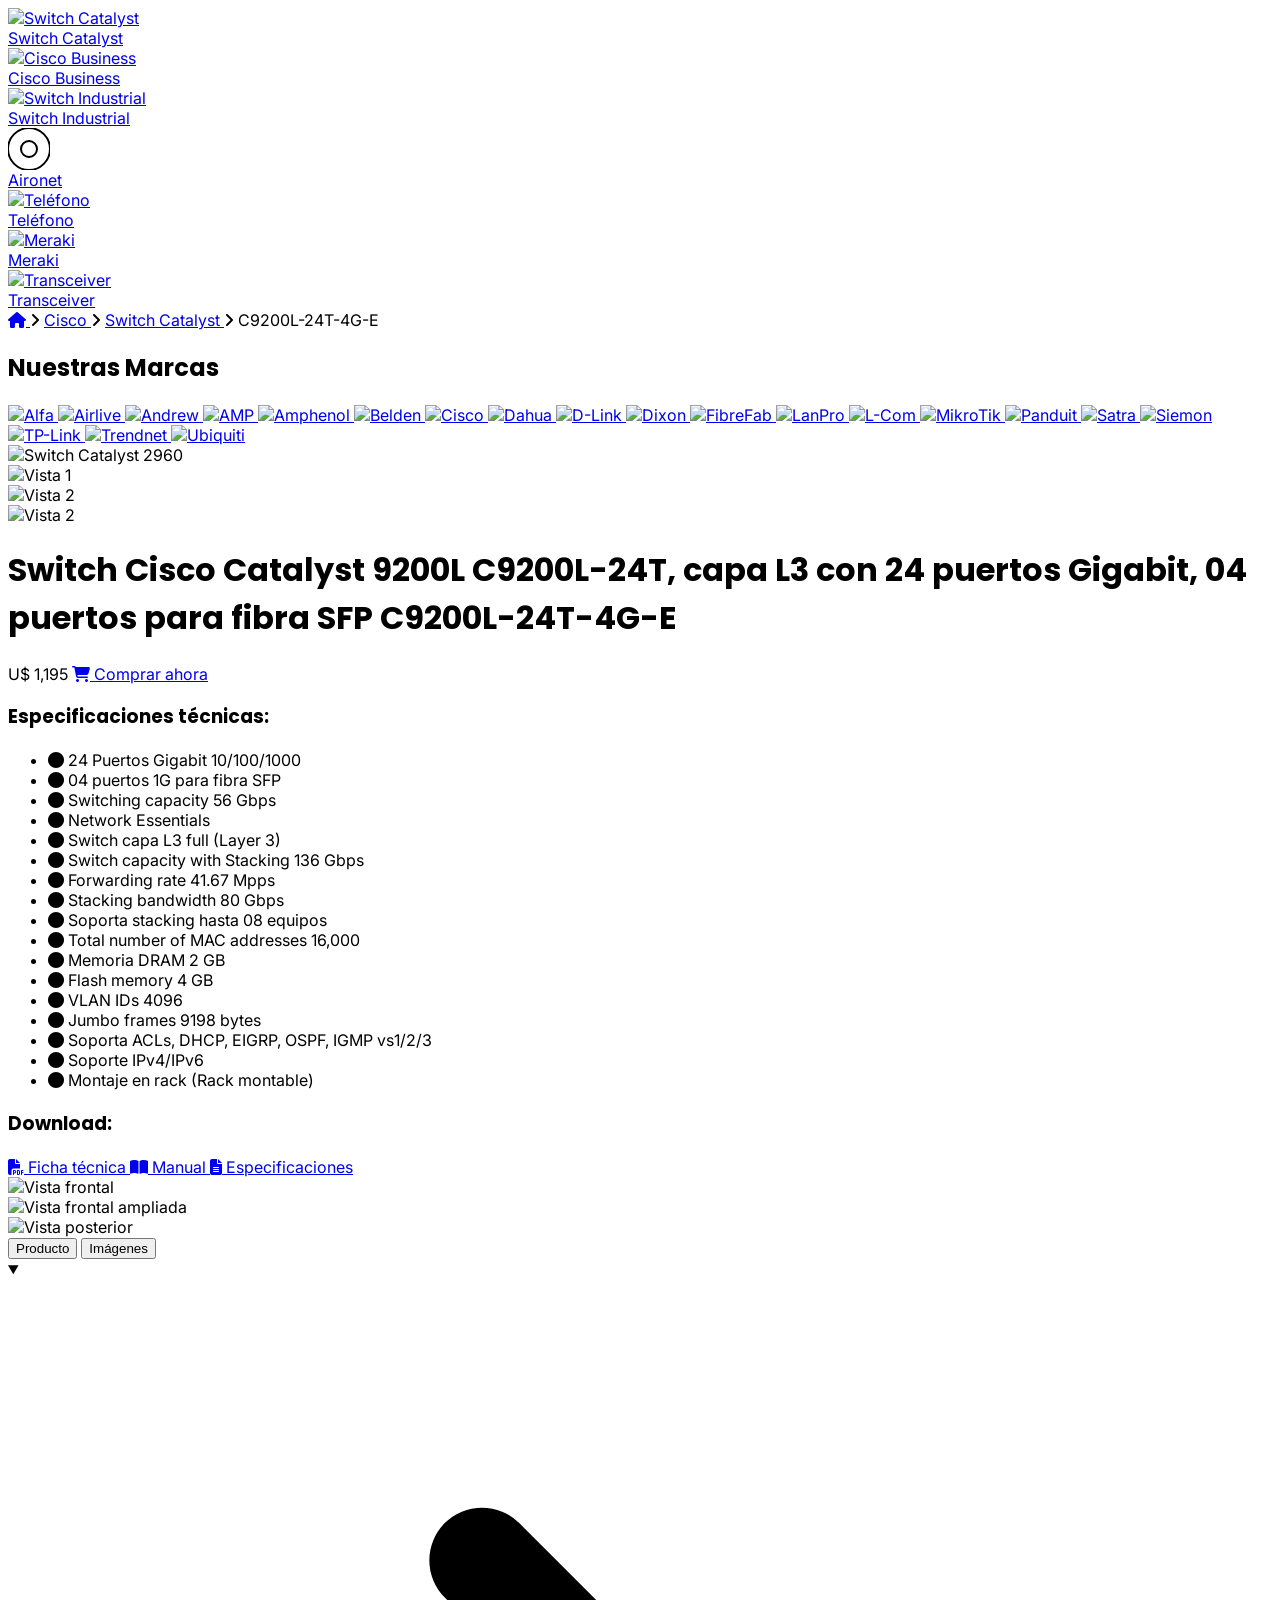
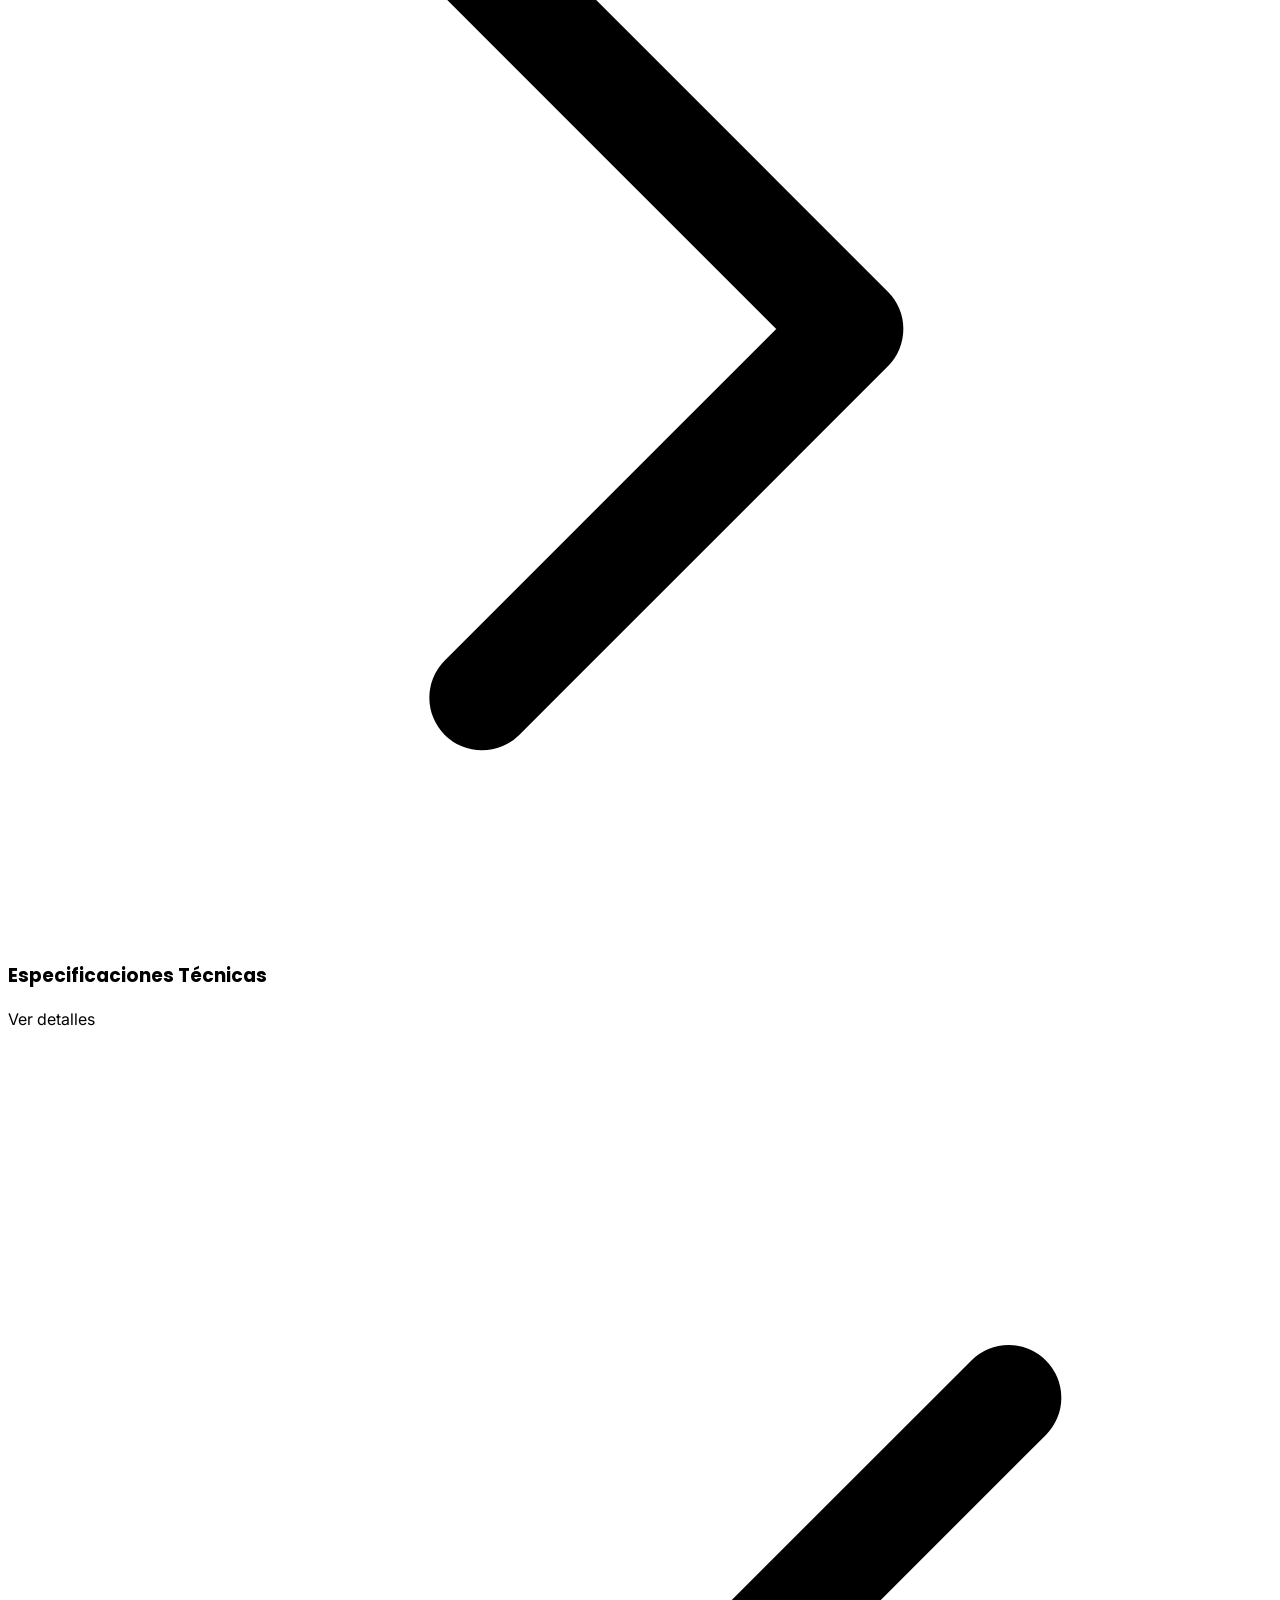
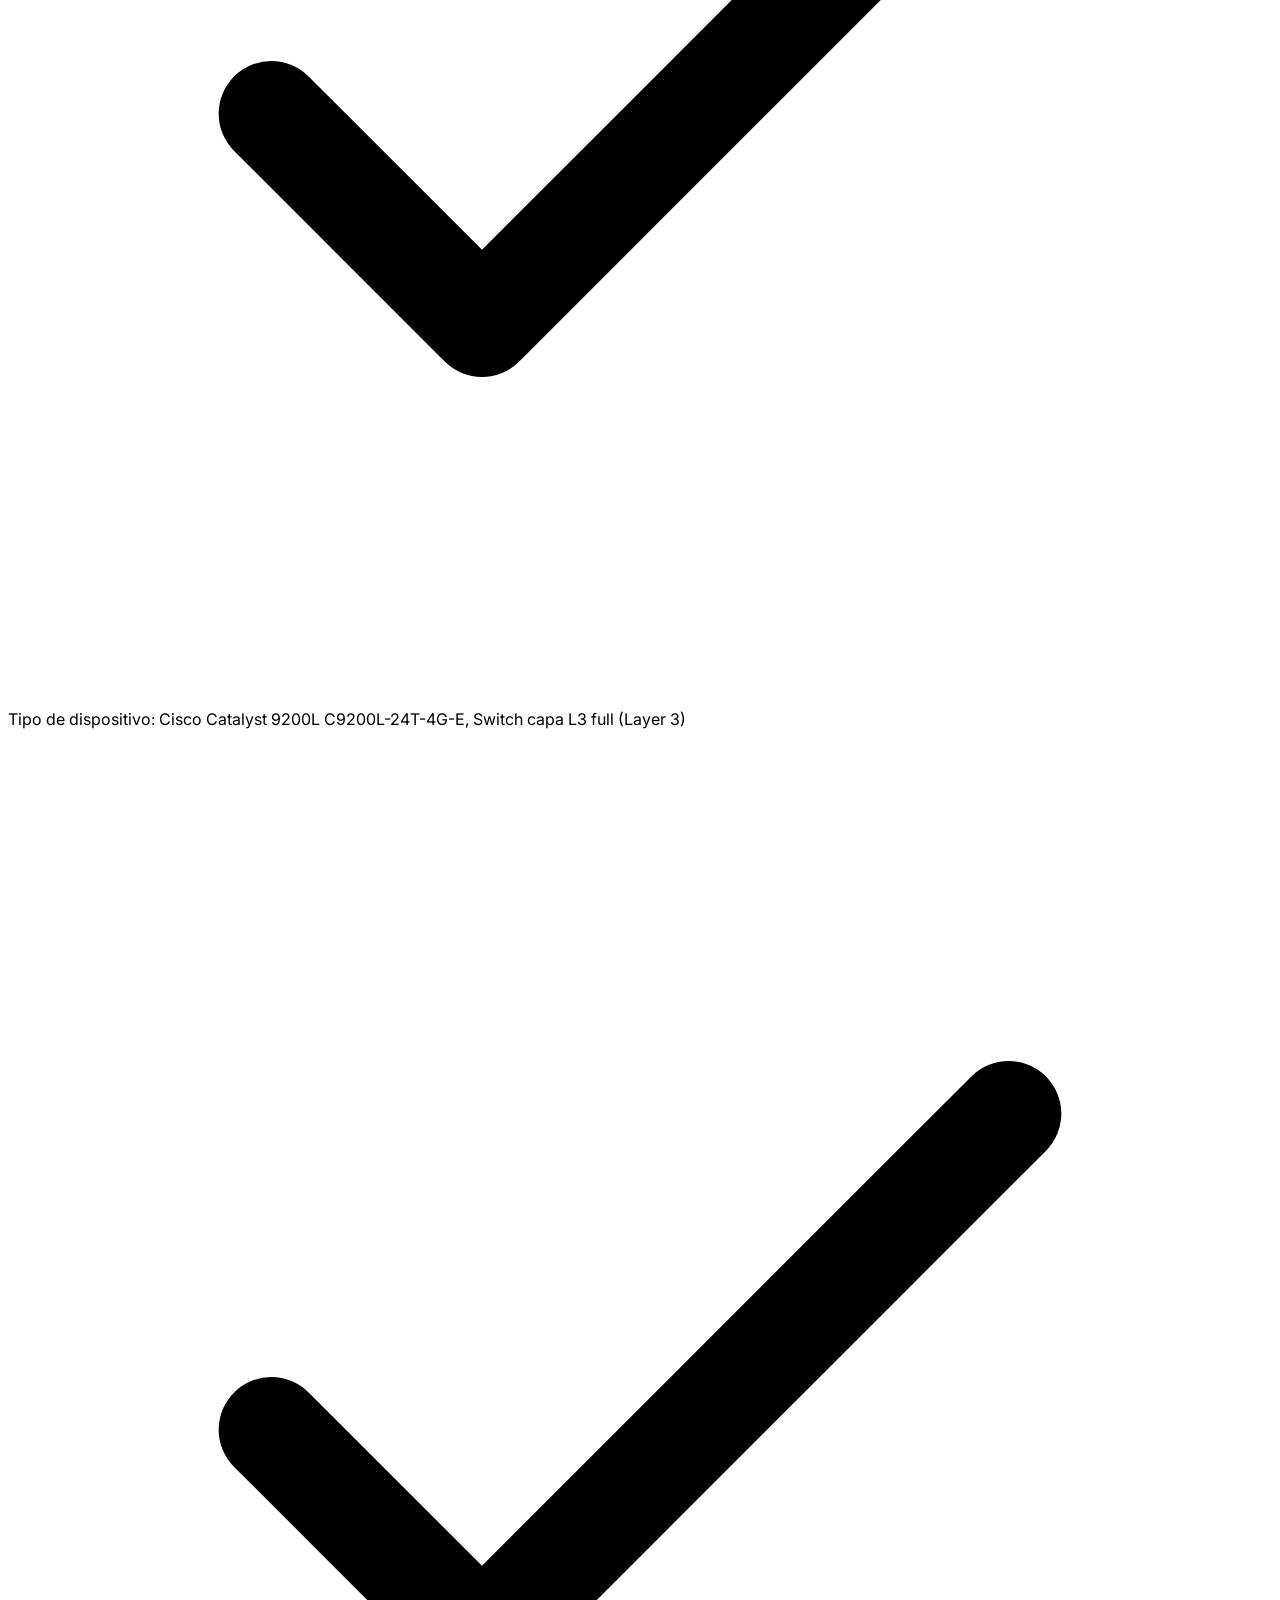
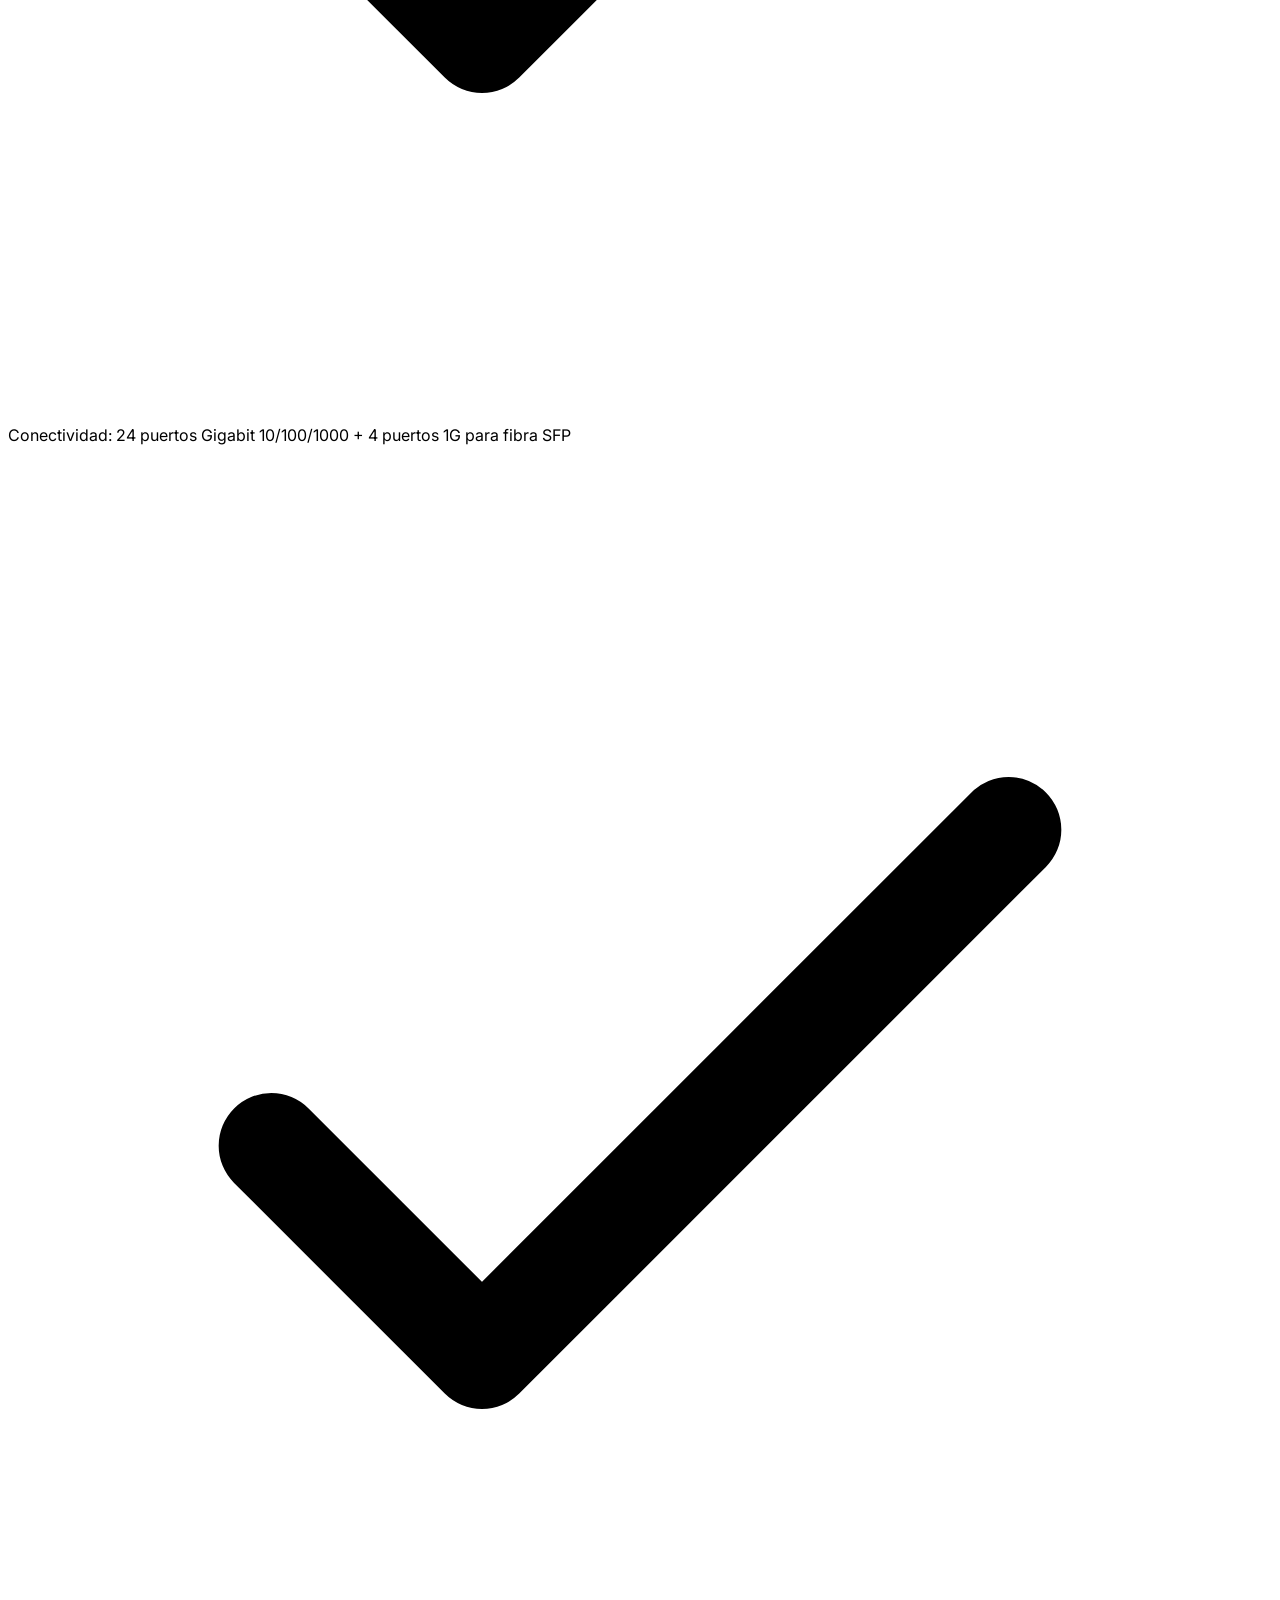
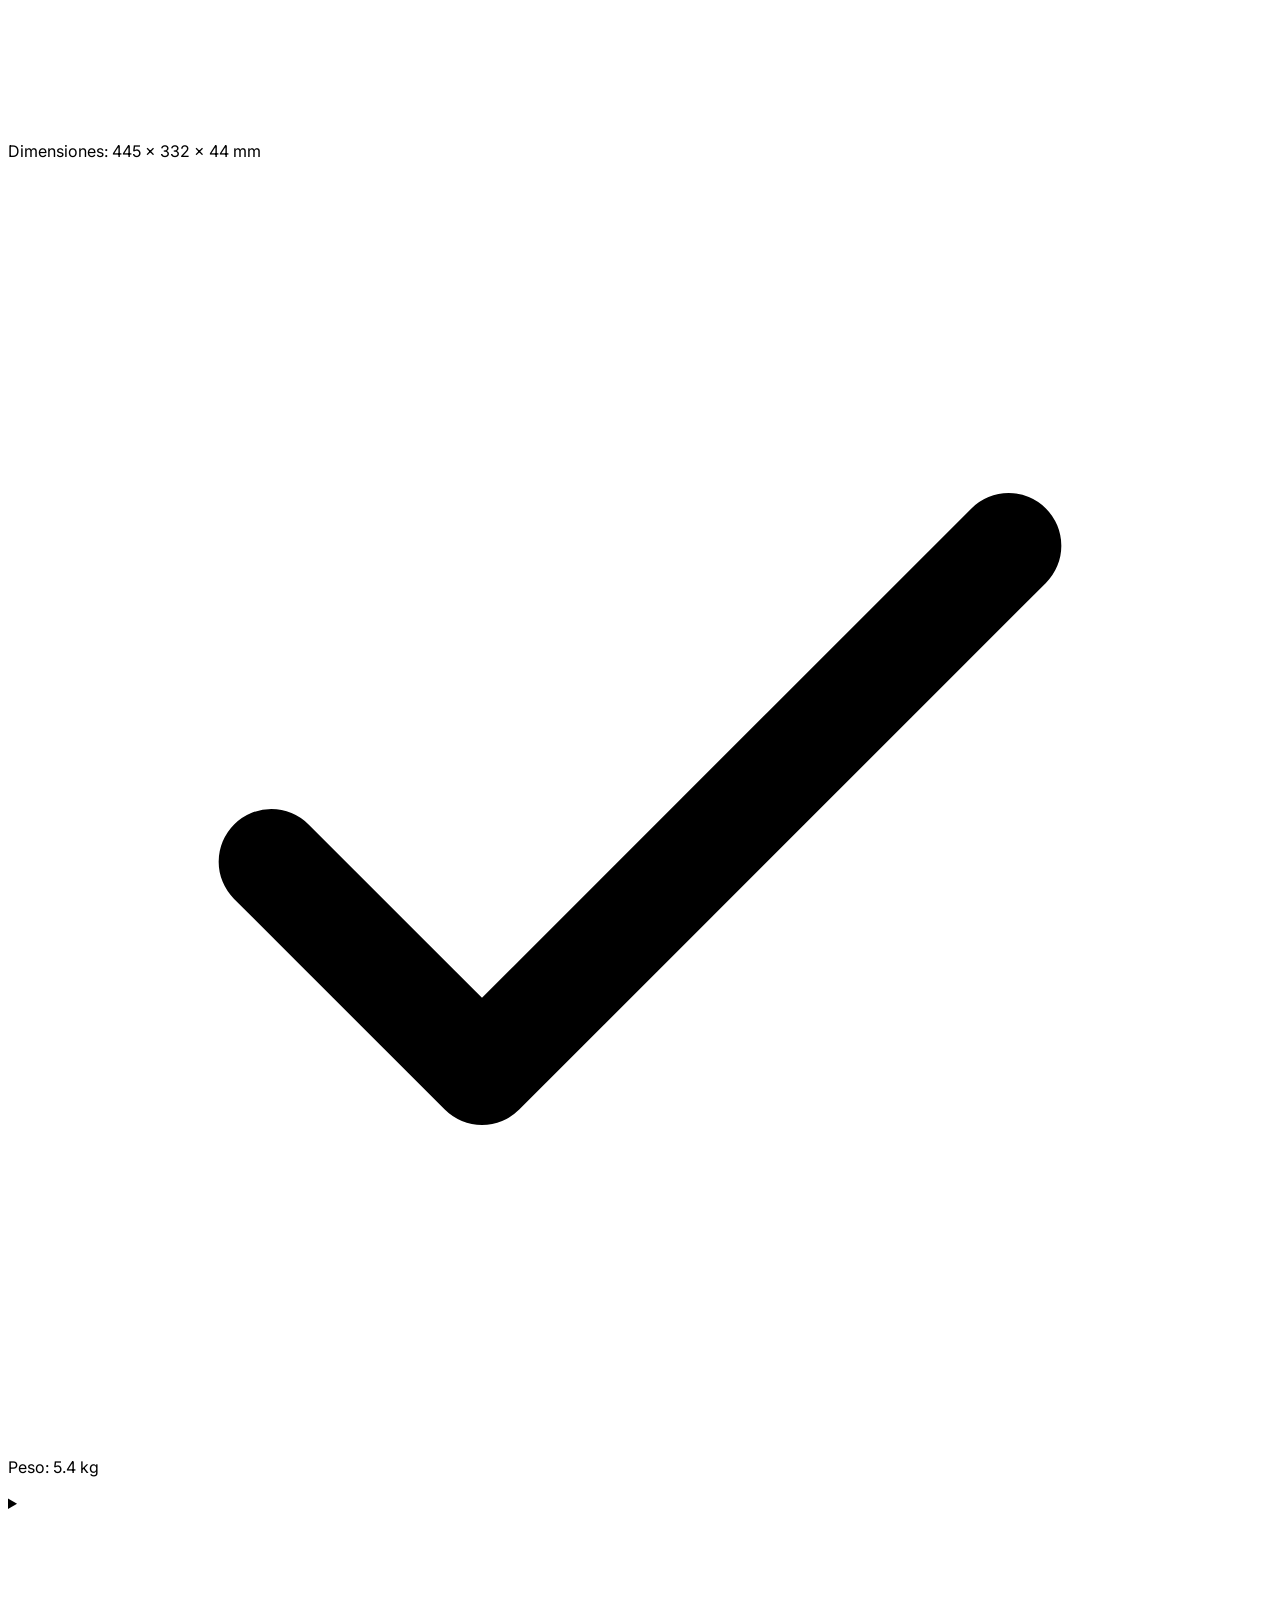
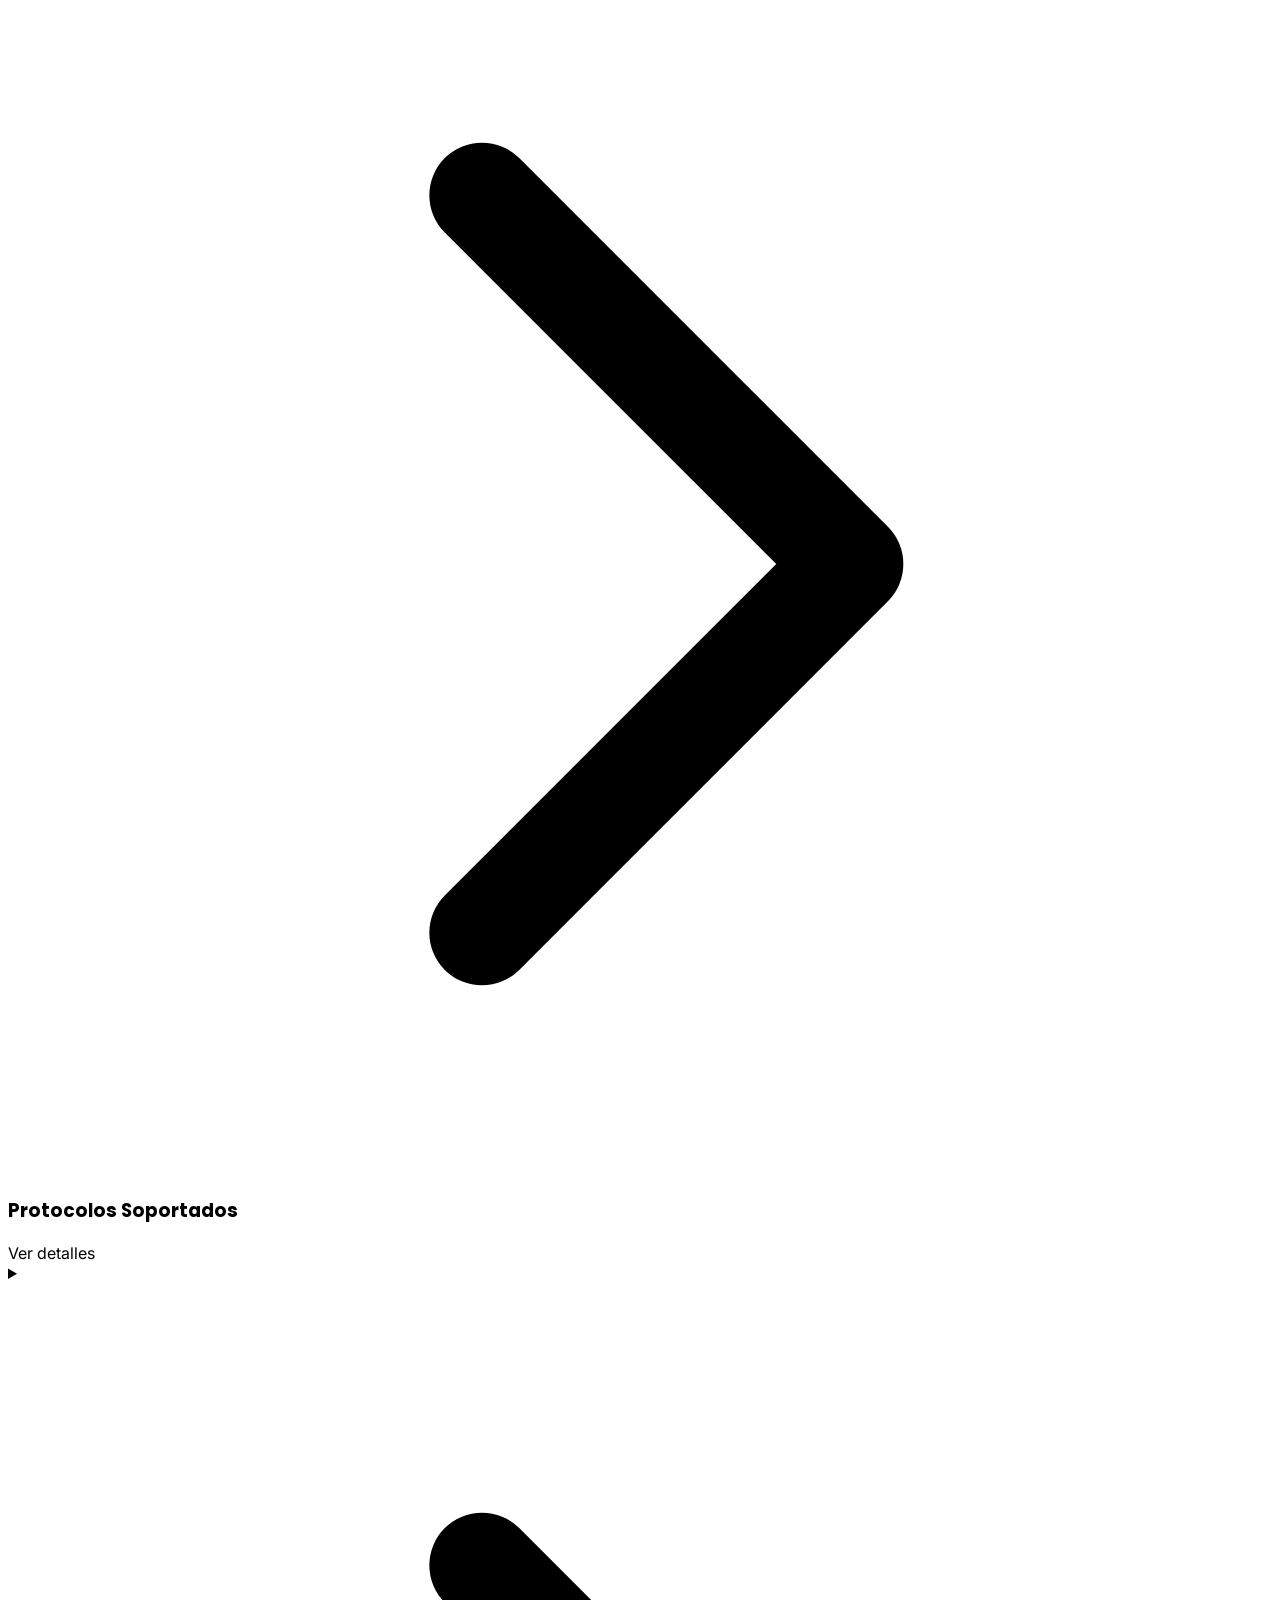
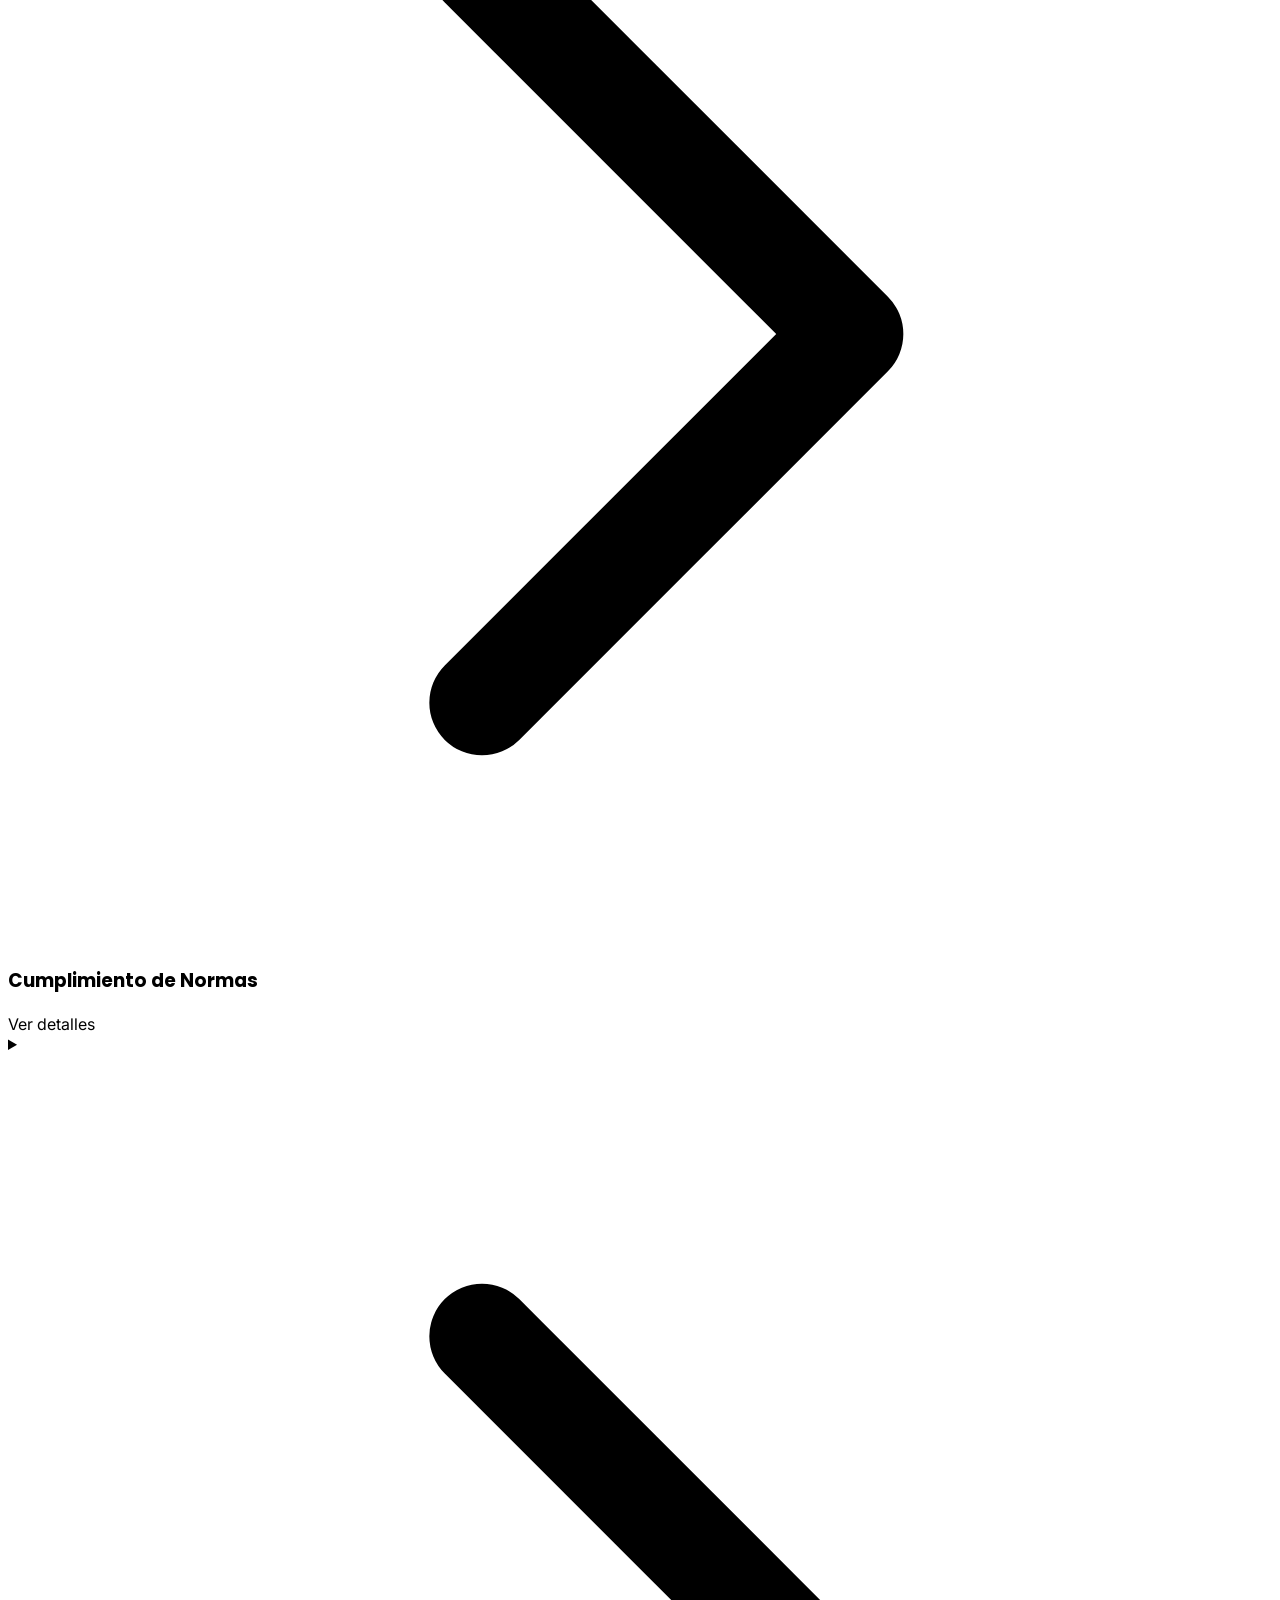
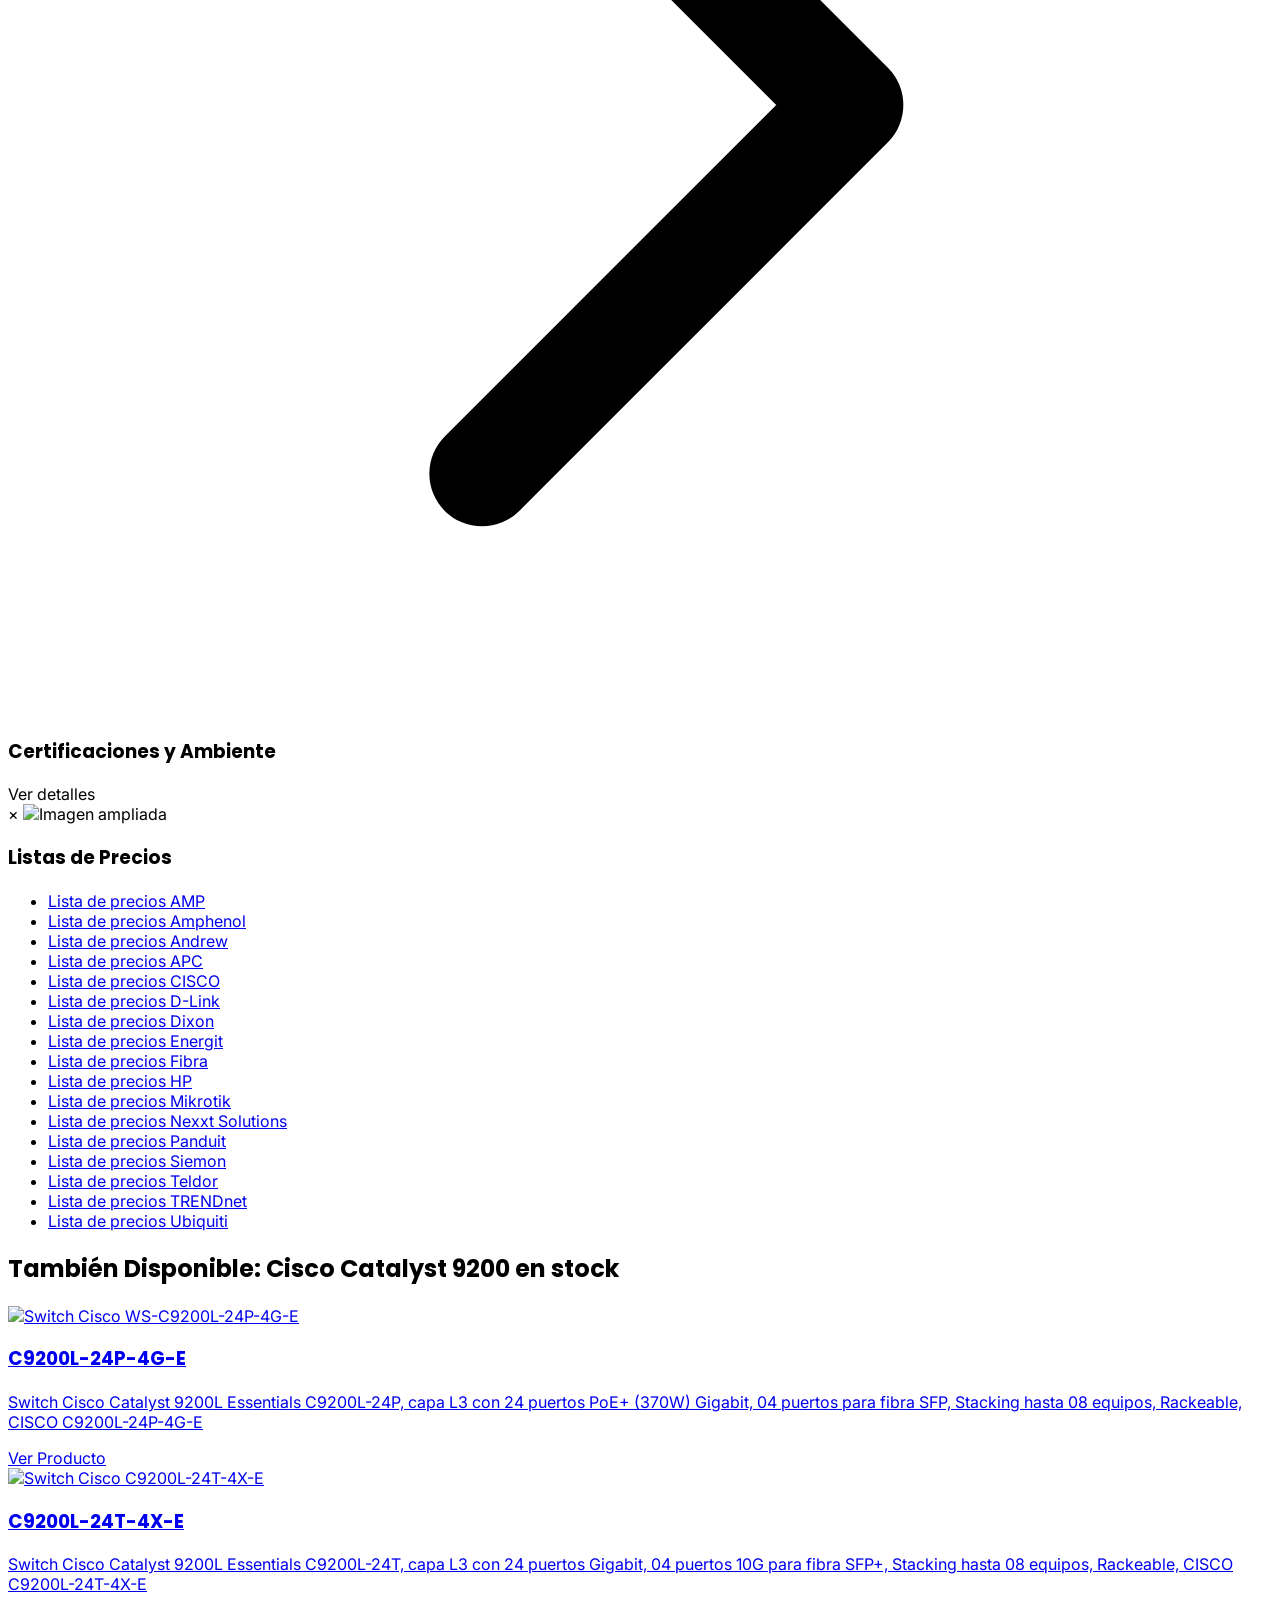
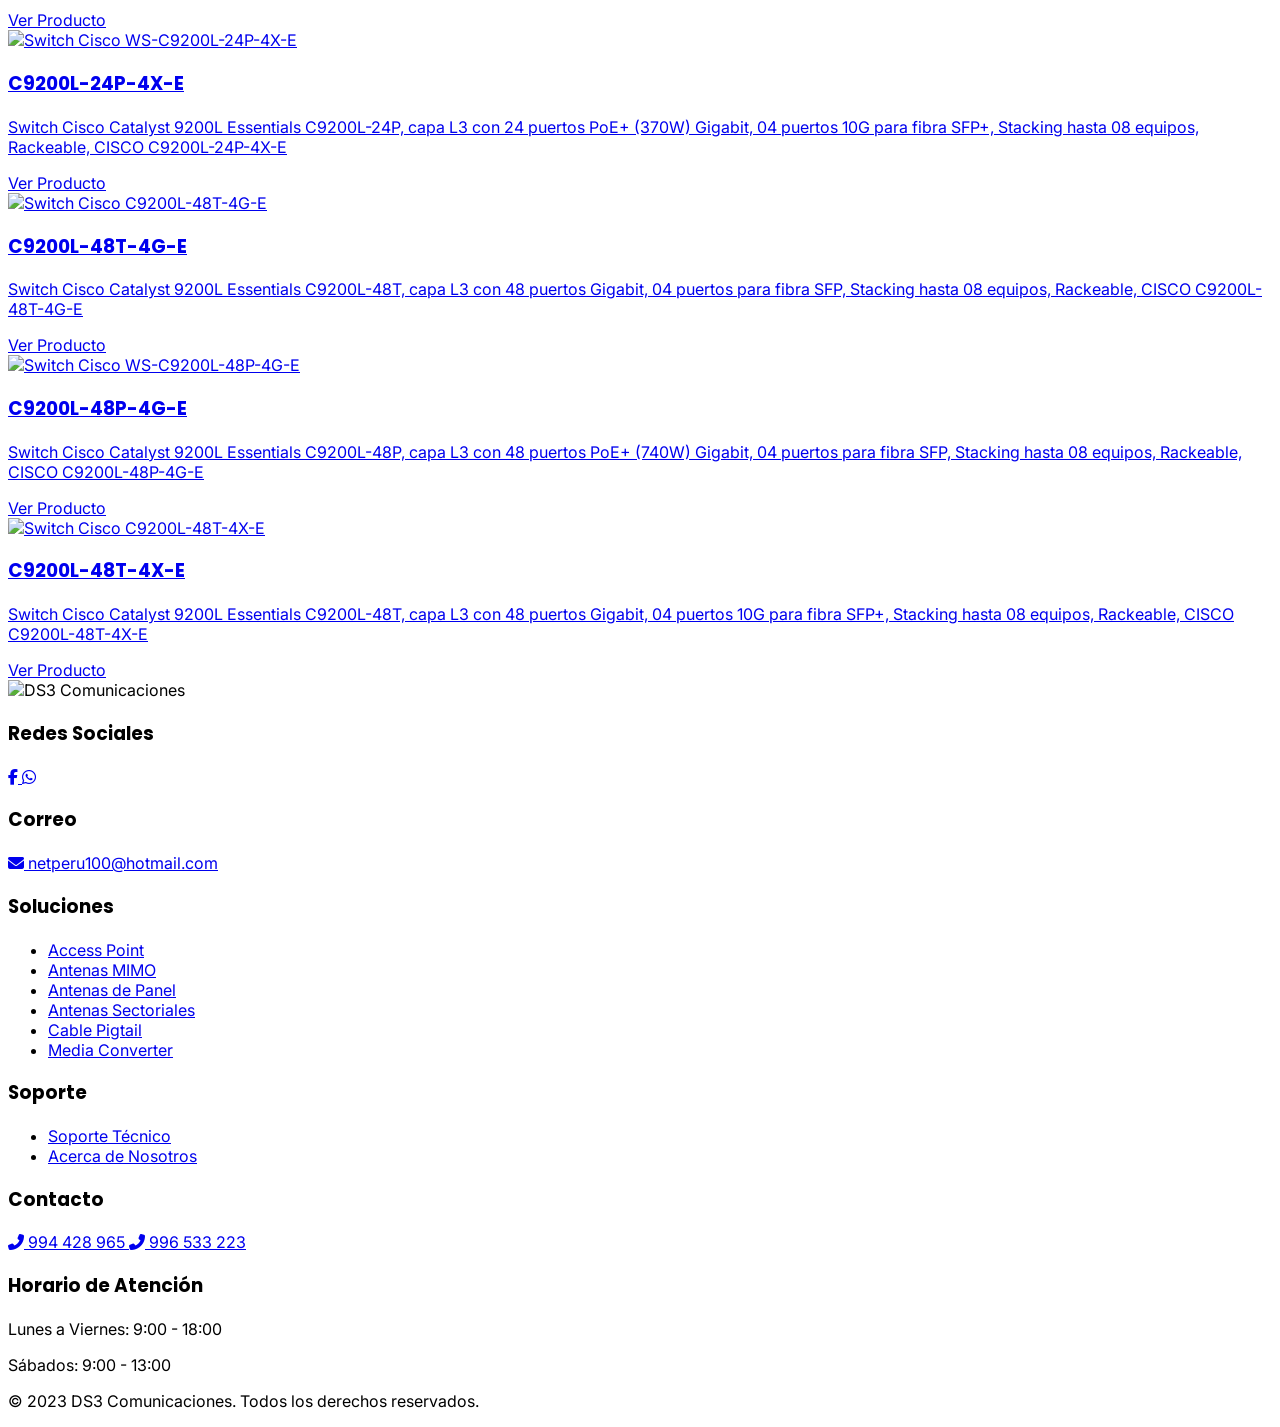
==== index.html @ 835d876c "Fix: mixed content http->https, sticky price card, lang=es" ====
﻿<html lang="es">

<head>
  <meta charset="UTF-8" />
  <meta name="viewport" content="width=device-width, initial-scale=1.0" />
  <meta name="description"
    content="Sitio web de ds3comunicaciones, líder en soluciones de redes y comunicaciones. Ofrecemos productos para WiFi y extensión de señal." />
  <meta name="keywords"
    content="En Peru, ANTENA HYPERLINK, internet inalambrico,ANTENA PARA INTERNET,Antena Omnidireccional,Antena de panel, Antena 5.8 UAP-AC-EDU AccessPoint UAP-AC-EDU para interior de Doble banda 5GHz y 2.4 GHz , 802.11a/b/g/n/ac, MIMO3x3 ( 2,4 GHz ) 22dBm 450 Mbps , MIMO3x3 ( 5 GHz) 22dBm / 1300Mbps, tres Antenas de doble banda de 2,4 GHz : 3 dBi , 5 GHz : 3 dBi / 01 puerto Ethernet 10/100/1000 Mbps, PoE Pasivo 48v o 802.3at PoE+ compatibles, Incluye PoE 48V 0.5A Gige , software y kit para montaje, marca UBiQuiTi" />
  <meta name="author" content="ds3comunicaciones" />
  <!-- tailwin cdn -->
  <script src="https://cdn.tailwindcss.com"></script>
  <!-- fontawesome cdn -->
  <link rel="stylesheet" href="https://cdnjs.cloudflare.com/ajax/libs/font-awesome/6.5.1/css/all.min.css"
    integrity="sha512-DTOQO9RWCH3ppGqcWaEA1BIZOC6xxalwEsw9c2QQeAIftl+Vegovlnee1c9QX4TctnWMn13TZye+giMm8e2LwA=="
    crossorigin="anonymous" referrerpolicy="no-referrer" />
  <!-- css  -->
  <link rel="stylesheet" href="./css/style.css" />
  <!-- carga del navbar -->
  <script src="./js/nav.js"></script>

  <!-- titulo de la pagina -->
  <title>
    Switch Cisco Catalyst 9200L C9200L-24T, capa L3 con 24 puertos Gigabit, 04 puertos para fibra SFP, Stacking hasta 08
    equipos, Rackeable, CISCO C9200L-24T-4G-E
  </title>
</head>

<body>
  <!-- SUBMENU DE MARCA DEPENDIENDO DEL PRODUCTO -->
  <nav class="bg-white border-b border-gray-200 shadow-sm">
    <div class="relative">
      <!-- Contenedor con scroll horizontal -->
      <div class="nav-container flex justify-evenly overflow-x-auto md:py-2 px-4 space-x-2 scrollbar-hide">
        <!-- Item 1 -->
        <a href="https://www.ds3comunicaciones.com/cisco/catalys_9200l.html"
          class="nav-item flex items-center p-1.5 rounded-lg min-w-fit flex-shrink-0 space-x-1.5">
          <div class="icon-container h-6 w-6 flex items-center justify-center">
            <img src="./icons/Switch Catalyst.ico" class="nav-icon max-h-full max-w-full" alt="Switch Catalyst" />
          </div>
          <span class="text-xs font-medium text-gray-600 whitespace-nowrap">Switch Catalyst</span>
        </a>

        <!-- Item 2 -->
        <a href="https://www.ds3comunicaciones.com/cisco/bussines_sg350.html"
          class="nav-item flex items-center p-1.5 rounded-lg min-w-fit flex-shrink-0 space-x-1.5">
          <div class="icon-container h-6 w-6 flex items-center justify-center">
            <img src="./icons/Cisco Business.ico" class="nav-icon max-h-full max-w-full" alt="Cisco Business" />
          </div>
          <span class="text-xs font-medium text-gray-600 whitespace-nowrap">Cisco Business</span>
        </a>

        <!-- Item 3 -->
        <a href="https://www.ds3comunicaciones.com/cisco/precios_cisco_switch_industrial_b.html"
          class="nav-item flex items-center p-1.5 rounded-lg min-w-fit flex-shrink-0 space-x-1.5">
          <div class="icon-container h-6 w-6 flex items-center justify-center">
            <img src="./icons/Switch Industrial.ico" class="nav-icon max-h-full max-w-full" alt="Switch Industrial" />
          </div>
          <span class="text-xs font-medium text-gray-600 whitespace-nowrap">Switch Industrial</span>
        </a>

        <!-- Item 4 -->
        <a href="https://www.ds3comunicaciones.com/cisco/precios_cisco_access_point_b.html"
          class="nav-item flex items-center p-1.5 rounded-lg min-w-fit flex-shrink-0 space-x-1.5">
          <div class="icon-container h-6 w-6 flex items-center justify-center">
            <svg width="42" height="42" viewBox="0 0 42 42" fill="none" xmlns="http://www.w3.org/2000/svg">
              <path fill-rule="evenodd" clip-rule="evenodd"
                d="M21 42C32.598 42 42 32.598 42 21C42 9.40202 32.598 0 21 0C9.40202 0 0 9.40202 0 21C0 32.598 9.40202 42 21 42Z"
                fill="white" stroke="black" stroke-width="2" />

              <path fill-rule="evenodd" clip-rule="evenodd"
                d="M27 21C27 24.3137 24.3137 27 21 27C17.6863 27 15 24.3137 15 21C15 17.6863 17.6863 15 21 15C24.3137 15 27 17.6863 27 21Z"
                fill="black" />

              <path fill-rule="evenodd" clip-rule="evenodd"
                d="M29 21C29 25.4183 25.4183 29 21 29C16.5817 29 13 25.4183 13 21C13 16.5817 16.5817 13 21 13C25.4183 13 29 16.5817 29 21Z"
                fill="white" stroke="black" stroke-width="2" />
            </svg>
          </div>
          <span class="text-xs font-medium text-gray-600 whitespace-nowrap">Aironet</span>
        </a>

        <!-- Item 5 -->
        <a href="https://www.ds3comunicaciones.com/cisco/precios_cisco_telefonos_b.html"
          class="nav-item flex items-center p-1.5 rounded-lg min-w-fit flex-shrink-0 space-x-1.5">
          <div class="icon-container h-6 w-6 flex items-center justify-center">
            <img src="./icons/Télefono.ico" class="nav-icon max-h-full max-w-full" alt="Teléfono" />
          </div>
          <span class="text-xs font-medium text-gray-600 whitespace-nowrap">Teléfono</span>
        </a>

        <!-- Item 6 -->
        <a href="https://ds3comunicaciones.com/cisco/precios_cisco_meraki_b.html"
          class="nav-item flex items-center p-1.5 rounded-lg min-w-fit flex-shrink-0 space-x-1.5">
          <div class="icon-container h-6 w-6 flex items-center justify-center">
            <img src="./icons/mariakii.ico" class="nav-icon max-h-full max-w-full" alt="Meraki" />
          </div>
          <span class="text-xs font-medium text-gray-600 whitespace-nowrap">Meraki</span>
        </a>

        <!-- Item 7 -->
        <a href="#" class="nav-item flex items-center p-1.5 rounded-lg min-w-fit flex-shrink-0 space-x-1.5">
          <div class="icon-container h-6 w-6 flex items-center justify-center">
            <img src="./icons/Transceiver.ico" class="nav-icon max-h-full max-w-full" alt="Transceiver" />
          </div>
          <span class="text-xs font-medium text-gray-600 whitespace-nowrap">Transceiver</span>
        </a>
      </div>
    </div>
  </nav>

  <!-- CONTENIDO DEL PRODUCTO -->
  <main class="">
    <!-- CASCADA DE NAVEGACIÓN RESPONSIVE "MARCA | PRODUCTO | NOMBRE" -->
    <div
      class="border px-3 py-2 text-xs md:text-sm text-slate-600 flex flex-nowrap items-center gap-1 overflow-x-auto scrollbar-hide whitespace-nowrap">
      <a href="https://www.ds3comunicaciones.com/index.html" class="flex-shrink-0 hover:text-blue-600">
        <i class="fa-solid fa-house text-[0.9em]"></i>
      </a>
      <span class="text-gray-400 flex-shrink-0"><i class="fa-solid fa-angle-right text-[0.8em]"></i></span>
      <a href="https://www.ds3comunicaciones.com/cisco/index.html"
        class="flex-shrink-0 hover:underline hover:text-blue-600">
        Cisco
      </a>
      <span class="text-gray-400 flex-shrink-0"><i class="fa-solid fa-angle-right text-[0.8em]"></i></span>
      <a href="http://ds3comunicaciones.com/cisco/catalyst.html"
        class="flex-shrink-0 hover:underline hover:text-blue-600">
        Switch Catalyst
      </a>
      <span class="text-gray-400 flex-shrink-0"><i class="fa-solid fa-angle-right text-[0.8em]"></i></span>
      <span class="text-slate-800 font-medium flex-shrink-0">
        C9200L-24T-4G-E
      </span>
    </div>

    <!-- CONTENT DE 3 COMULNAS SIDEBAR DERECHO - IZQUIERDO Y INFORMACION DE PRODUCTO -->
    <div class="mx-auto border">
      <div class="flex flex-col md:flex-row md:justify-evenly  mx-auto">
        <!-- SIDEBAR DE MARCAS (oculto en móvil) -->
        <aside
          class="hidden lg:block bg-white p-2 rounded-lg shadow-md w-full md:w-48 lg:w-56 h-[80vh] overflow-y-auto scrollbar-hide">
          <!-- Título -->
          <h2 class="text-lg font-bold text-gray-800 mb-4 pb-2 border-b">
            Nuestras Marcas
          </h2>

          <!-- Contenedor de marcas - responsive -->
          <div class="grid grid-cols-2 sm:grid-cols-3 md:grid-cols-1 ">
            <!-- Marca Alfa -->
            <a href="https://www.ds3comunicaciones.com/alfa/index.html"
              class="flex items-center justify-center  rounded-md hover:bg-gray-100 transition-all hover:-translate-y-0.5">
              <img src="https://www.ds3comunicaciones.com/belden/images/ALFA_logo1.gif" alt="Alfa"
                class="max-w-[100px] max-h-8 w-auto h-auto object-contain" />
            </a>

            <!-- Marca Airlive -->
            <a href="https://www.ds3comunicaciones.com/airlive/index.html"
              class="flex items-center justify-center p-1 rounded-md hover:bg-gray-100 transition-all hover:-translate-y-0.5">
              <img src="https://www.ds3comunicaciones.com/belden/images/airlivelogo.gif" alt="Airlive"
                class="max-w-[100px] max-h-8 w-auto h-auto object-contain" />
            </a>

            <!-- Marca Andrew -->
            <a href="https://www.ds3comunicaciones.com/andrew/index.html"
              class="flex items-center justify-center p-1 rounded-md hover:bg-gray-100 transition-all hover:-translate-y-0.5">
              <img src="https://www.ds3comunicaciones.com/andrew/images/logo_andrew.jpg" alt="Andrew"
                class="max-w-[100px] max-h-8 w-auto h-auto object-contain" />
            </a>

            <!-- Marca AMP -->
            <a href="https://www.ds3comunicaciones.com/AMP/index.html"
              class="flex items-center justify-center p-1 rounded-md hover:bg-gray-100 transition-all hover:-translate-y-0.5">
              <img src="https://www.ds3comunicaciones.com/belden/images/amp_logo2-91x20.jpg" alt="AMP"
                class="max-w-[100px] max-h-8 w-auto h-auto object-contain" />
            </a>

            <!-- Marca Amphenol -->
            <a href="https://www.ds3comunicaciones.com/amphenol/index.html"
              class="flex items-center justify-center p-1 rounded-md hover:bg-gray-100 transition-all hover:-translate-y-0.5">
              <img src="https://www.ds3comunicaciones.com/belden/images/amphenol_logo-100x21.jpg" alt="Amphenol"
                class="max-w-[100px] max-h-8 w-auto h-auto object-contain" />
            </a>

            <!-- Marca Belden -->
            <a href="https://www.ds3comunicaciones.com/belden/index.html"
              class="flex items-center justify-center p-1 rounded-md hover:bg-gray-100 transition-all hover:-translate-y-0.5">
              <img src="https://www.ds3comunicaciones.com/belden/images/Belden-Logo-93x15.jpg" alt="Belden"
                class="max-w-[100px] max-h-8 w-auto h-auto object-contain" />
            </a>

            <!-- Marca Cisco -->
            <a href="https://www.ds3comunicaciones.com/cisco/index.html"
              class="flex items-center justify-center p-1 rounded-md hover:bg-gray-100 transition-all hover:-translate-y-0.5">
              <img src="https://www.ds3comunicaciones.com/cisco/images/logo-cisco.gif" alt="Cisco"
                class="max-w-[100px] max-h-8 w-auto h-auto object-contain" />
            </a>

            <!-- Marca Dahua -->
            <a href="https://www.ds3comunicaciones.com/dahua/index.html"
              class="flex items-center justify-center p-1 rounded-md hover:bg-gray-100 transition-all hover:-translate-y-0.5">
              <img src="https://www.ds3comunicaciones.com/dahua/images/dahua_logo.jpg" alt="Dahua"
                class="max-w-[100px] max-h-8 w-auto h-auto object-contain" />
            </a>

            <!-- Marca D-Link -->
            <a href="https://www.ds3comunicaciones.com/dlink/index.html"
              class="flex items-center justify-center p-1 rounded-md hover:bg-gray-100 transition-all hover:-translate-y-0.5">
              <img src="https://www.ds3comunicaciones.com/belden/images/D-Link_Logo-100x26.jpg" alt="D-Link"
                class="max-w-[100px] max-h-8 w-auto h-auto object-contain" />
            </a>

            <!-- Marca Dixon -->
            <a href="https://www.ds3comunicaciones.com/dixon/index.html"
              class="flex items-center justify-center p-1 rounded-md hover:bg-gray-100 transition-all hover:-translate-y-0.5">
              <img src="https://www.ds3comunicaciones.com/belden/images/dixon_logo-100x19.jpg" alt="Dixon"
                class="max-w-[100px] max-h-8 w-auto h-auto object-contain" />
            </a>

            <!-- Marca FibreFab -->
            <a href="https://www.ds3comunicaciones.com/FibreFab/index.html"
              class="flex items-center justify-center p-1 rounded-md hover:bg-gray-100 transition-all hover:-translate-y-0.5">
              <img src="https://www.ds3comunicaciones.com/FibreFab/images/logo_fibrefab.png" alt="FibreFab"
                class="max-w-[100px] max-h-8 w-auto h-auto object-contain" />
            </a>

            <!-- Marca LanPro -->
            <a href="https://www.ds3comunicaciones.com/lanpro/index.html"
              class="flex items-center justify-center p-1 rounded-md hover:bg-gray-100 transition-all hover:-translate-y-0.5">
              <img src="https://www.ds3comunicaciones.com/lanpro/images/lanpro_logo.jpg" alt="LanPro"
                class="max-w-[100px] max-h-8 w-auto h-auto object-contain" />
            </a>

            <!-- Marca L-Com -->
            <a href="https://www.ds3comunicaciones.com/l-com/"
              class="flex items-center justify-center p-1 rounded-md hover:bg-gray-100 transition-all hover:-translate-y-0.5">
              <img src="https://www.ds3comunicaciones.com/sitebuilder/images/lcom_logo-100x23.jpg" alt="L-Com"
                class="max-w-[100px] max-h-8 w-auto h-auto object-contain" />
            </a>

            <!-- Marca MikroTik -->
            <a href="https://www.ds3comunicaciones.com/mikrotik/index.html"
              class="flex items-center justify-center p-1 rounded-md hover:bg-gray-100 transition-all hover:-translate-y-0.5">
              <img src="https://www.ds3comunicaciones.com/belden/images/mikrotik_logo-100x24.png" alt="MikroTik"
                class="max-w-[100px] max-h-8 w-auto h-auto object-contain" />
            </a>

            <!-- Marca Panduit -->
            <a href="https://www.ds3comunicaciones.com/panduit/index.html"
              class="flex items-center justify-center p-1 rounded-md hover:bg-gray-100 transition-all hover:-translate-y-0.5">
              <img src="https://www.ds3comunicaciones.com/panduit/images/panduit_logo.jpg" alt="Panduit"
                class="max-w-[100px] max-h-8 w-auto h-auto object-contain" />
            </a>

            <!-- Marca Satra -->
            <a href="https://www.ds3comunicaciones.com/satra/index.html"
              class="flex items-center justify-center p-1 rounded-md hover:bg-gray-100 transition-all hover:-translate-y-0.5">
              <img src="https://www.ds3comunicaciones.com/satra/images/satra.JPG" alt="Satra"
                class="max-w-[100px] max-h-8 w-auto h-auto object-contain" />
            </a>

            <!-- Marca Siemon -->
            <a href="https://www.ds3comunicaciones.com/siemon/index.html"
              class="flex items-center justify-center p-1 rounded-md hover:bg-gray-100 transition-all hover:-translate-y-0.5">
              <img src="https://www.ds3comunicaciones.com/siemon/images/siemon_logo1.GIF" alt="Siemon"
                class="max-w-[100px] max-h-8 w-auto h-auto object-contain" />
            </a>

            <!-- Marca TP-Link -->
            <a href="https://www.ds3comunicaciones.com/tplink/"
              class="flex items-center justify-center p-1 rounded-md hover:bg-gray-100 transition-all hover:-translate-y-0.5">
              <img src="https://www.ds3comunicaciones.com/belden/images/tp-link_logo-100x13.jpg" alt="TP-Link"
                class="max-w-[100px] max-h-8 w-auto h-auto object-contain" />
            </a>

            <!-- Marca Trendnet -->
            <a href="https://www.ds3comunicaciones.com/trendnet/"
              class="flex items-center justify-center p-1 rounded-md hover:bg-gray-100 transition-all hover:-translate-y-0.5">
              <img src="https://www.ds3comunicaciones.com/belden/images/trendnet_logo-100x20.jpg" alt="Trendnet"
                class="max-w-[100px] max-h-8 w-auto h-auto object-contain" />
            </a>

            <!-- Marca Ubiquiti -->
            <a href="https://www.ds3comunicaciones.com/ubiquiti/index.html"
              class="flex items-center justify-center p-1 rounded-md hover:bg-gray-100 transition-all hover:-translate-y-0.5">
              <img src="https://www.ds3comunicaciones.com/belden/images/ubnt_logo-100x47.png" alt="Ubiquiti"
                class="max-w-[100px] max-h-8 w-auto h-auto object-contain" />
            </a>
          </div>
        </aside>

        <!-- CONTENIDO PRINCIPAL DE PRODUCTOS (siempre visible) -->
        <div class="w-full lg:w-4/6 bg-white  rounded-lg shadow">
          <div class="mx-auto max-w-[1200px] w-full">
            <!-- Contenedor principal del producto -->
            <div id="information-section" class="mt-5 flex flex-col lg:flex-row gap-6 flex-wrap">
              <!-- Sección de información  e imagenes-->
              <div class="w-full flex flex-col lg:flex-row gap-6">
                <!-- Sección de imágenes -->
                <div class="lg:w-1/2">
                  <!-- Imagen principal -->
                  <div class="bg-white rounded-lg shadow-sm p-4">
                    <div class="w-full h-[400px] flex items-center justify-center overflow-hidden">
                      <img id="img_main"
                        src="https://web.netperu100.com/cisco/catalyst/images/C9200L-24T-4G-E_front.jpg"
                        alt="Switch Catalyst 2960" class="max-h-full max-w-full object-contain cursor-pointer"
                        onclick="viewImage(this.src)" />
                    </div>

                    <!-- Miniaturas -->
                    <div class="flex gap-3 mt-4 justify-center">
                      <div class="w-20 h-20 border rounded p-1 cursor-pointer hover:border-blue-400 transition">
                        <img src="https://web.netperu100.com/cisco/catalyst/images/C9200L-24T-4G-E_front.jpg"
                          alt="Vista 1" class="w-full h-full object-contain" onclick="toExchangeImage(this)" />
                      </div>
                      <div class="w-20 h-20 border rounded p-1 cursor-pointer hover:border-blue-400 transition">
                        <img src="https://web.netperu100.com/cisco/catalyst/images/C9200L-24T-4G-E_front_large.jpg"
                          alt="Vista 2" class="w-full h-full object-contain" onclick="toExchangeImage(this)" />
                      </div>
                      <div class="w-20 h-20 border rounded p-1 cursor-pointer hover:border-blue-400 transition">
                        <img src="https://web.netperu100.com/cisco/catalyst/images/C9200L-24T-4G-E_back.jpg"
                          alt="Vista 2" class="w-full h-full object-contain" onclick="toExchangeImage(this)" />
                      </div>
                    </div>
                  </div>
                </div>

                <!-- Sección de información -->
                <div class="lg:w-full px-1">
                  <div class="bg-white rounded-lg shadow-sm">
                    <h1 class="md:text-md font-bold text-black mb-2 ">
                      Switch Cisco Catalyst 9200L C9200L-24T, capa L3 con 24 puertos Gigabit, 04 puertos para fibra SFP
                      C9200L-24T-4G-E
                    </h1>

                    <div class="mb-6">
                      <span class="text-2xl font-bold text-blue-600">U$ 1,195</span>
                      <a href="https://www.ds3comunicaciones.com/pedido.html"
                        class="mt-3 inline-flex items-center gap-1 bg-blue-600 text-white font-medium rounded-md px-4 py-2 hover:bg-blue-700 transition"
                        target="_blank">
                        <i class="fas fa-shopping-cart"></i>
                        Comprar ahora
                      </a>
                    </div>

                    <div class="border-t pt-4">
                      <h3 class="font-semibold text-md mb-3">
                        Especificaciones técnicas:
                      </h3>
                      <ul class="space-y-2 text-gray-700">
                        <li class="flex items-start text-[#0D274D]">
                          <i class="fa-solid fa-circle text-[10px] text-[#0D274D] mt-1.5 mr-2 text"></i>
                          <span>24 Puertos Gigabit 10/100/1000</span>
                        </li>
                        <li class="flex items-start text-[#0D274D]">
                          <i class="fa-solid fa-circle text-[10px] text-[#0D274D] mt-1.5 mr-2 text"></i>
                          <span>04 puertos 1G para fibra SFP</span>
                        </li>
                        <li class="flex items-start text-[#0D274D]">
                          <i class="fa-solid fa-circle text-[10px] text-[#0D274D] mt-1.5 mr-2 text"></i>
                          <span>Switching capacity 56 Gbps</span>
                        </li>
                        <li class="flex items-start text-[#0D274D]">
                          <i class="fa-solid fa-circle text-[10px] text-[#0D274D] mt-1.5 mr-2 text"></i>
                          <span>Network Essentials</span>
                        </li>
                        <li class="flex items-start text-[#0D274D]">
                          <i class="fa-solid fa-circle text-[10px] text-[#0D274D] mt-1.5 mr-2 text"></i>
                          <span>Switch capa L3 full (Layer 3)</span>
                        </li>
                        <li class="flex items-start text-[#0D274D]">
                          <i class="fa-solid fa-circle text-[10px] text-[#0D274D] mt-1.5 mr-2 text"></i>
                          <span>Switch capacity with Stacking 136 Gbps</span>
                        </li>
                        <li class="flex items-start text-[#0D274D]">
                          <i class="fa-solid fa-circle text-[10px] text-[#0D274D] mt-1.5 mr-2 text"></i>
                          <span>Forwarding rate 41.67 Mpps</span>
                        </li>
                        <li class="flex items-start text-[#0D274D]">
                          <i class="fa-solid fa-circle text-[10px] text-[#0D274D] mt-1.5 mr-2 text"></i>
                          <span>Stacking bandwidth 80 Gbps</span>
                        </li>
                        <li class="flex items-start text-[#0D274D]">
                          <i class="fa-solid fa-circle text-[10px] text-[#0D274D] mt-1.5 mr-2 text"></i>
                          <span>Soporta stacking hasta 08 equipos</span>
                        </li>
                        <li class="flex items-start text-[#0D274D]">
                          <i class="fa-solid fa-circle text-[10px] text-[#0D274D] mt-1.5 mr-2 text"></i>
                          <span>Total number of MAC addresses 16,000</span>
                        </li>
                        <li class="flex items-start text-[#0D274D]">
                          <i class="fa-solid fa-circle text-[10px] text-[#0D274D] mt-1.5 mr-2 text"></i>
                          <span>Memoria DRAM 2 GB</span>
                        </li>
                        <li class="flex items-start text-[#0D274D]">
                          <i class="fa-solid fa-circle text-[10px] text-[#0D274D] mt-1.5 mr-2 text"></i>
                          <span>Flash memory 4 GB</span>
                        </li>
                        <li class="flex items-start text-[#0D274D]">
                          <i class="fa-solid fa-circle text-[10px] text-[#0D274D] mt-1.5 mr-2 text"></i>
                          <span>VLAN IDs 4096</span>
                        </li>
                        <li class="flex items-start text-[#0D274D]">
                          <i class="fa-solid fa-circle text-[10px] text-[#0D274D] mt-1.5 mr-2 text"></i>
                          <span>Jumbo frames 9198 bytes</span>
                        </li>
                        <li class="flex items-start text-[#0D274D]">
                          <i class="fa-solid fa-circle text-[10px] text-[#0D274D] mt-1.5 mr-2 text"></i>
                          <span>Soporta ACLs, DHCP, EIGRP, OSPF, IGMP vs1/2/3</span>
                        </li>
                        <li class="flex items-start text-[#0D274D]">
                          <i class="fa-solid fa-circle text-[10px] text-[#0D274D] mt-1.5 mr-2 text"></i>
                          <span>Soporte IPv4/IPv6</span>
                        </li>
                        <li class="flex items-start text-[#0D274D]">
                          <i class="fa-solid fa-circle text-[10px] text-[#0D274D] mt-1.5 mr-2 text"></i>
                          <span>Montaje en rack (Rack montable)</span>
                        </li>
                      </ul>
                    </div>

                    <div class="mt-6">
                      <h3 class="font-semibold text-lg mb-3">
                        Download:
                      </h3>
                      <div class="flex flex-wrap gap-3">
                        <!-- Ficha técnica PDF -->
                        <a href="https://www.ds3comunicaciones.com/cisco/files/catalyst_9200.pdf"
                          class="flex items-center gap-2 text-blue-600 hover:text-blue-800 border border-gray-200 rounded-md px-4 py-2 hover:bg-gray-50 transition"
                          target="_blank" rel="noopener noreferrer" aria-label="Descargar ficha técnica en PDF">
                          <i class="fas fa-file-pdf text-red-500" aria-hidden="true"></i>
                          <span>Ficha técnica</span>
                        </a>

                        <!-- Manual PDF -->
                        <a href="https://web.netperu100.com/cisco/catalyst/files/Catalyst_9200_manual.pdf"
                          class="flex items-center gap-2 text-blue-600 hover:text-blue-800 border border-gray-200 rounded-md px-4 py-2 hover:bg-gray-50 transition"
                          target="_blank" rel="noopener noreferrer" aria-label="Descargar manual en PDF">
                          <i class="fas fa-book-open text-blue-500" aria-hidden="true"></i>
                          <span>Manual</span>
                        </a>

                        <!-- Especificaciones PDF  a -->
                        <a href="https://web.netperu100.com/cisco/catalyst/files/C9200L-24T-4G-E_esp.pdf"
                          class="flex items-center gap-2 text-blue-600 hover:text-blue-800 border border-gray-200 rounded-md px-4 py-2 hover:bg-gray-50 transition"
                          target="_blank" rel="noopener noreferrer" aria-label="Descargar especificaciones en PDF">
                          <i class="fas fa-file-alt text-green-500" aria-hidden="true"></i>
                          <span>Especificaciones</span>
                        </a>
                      </div>
                    </div>
                  </div>
                </div>
              </div>
            </div>

            <!-- Sección de galería de imágenes (oculta inicialmente) -->
            <div id="images-section" class="hidden mt-6">
              <div class="grid grid-cols-1 md:grid-cols-2 lg:grid-cols-3 gap-4">
                <div class="bg-white rounded-lg shadow-sm overflow-hidden">
                  <img src="https://web.netperu100.com/cisco/catalyst/images/C9200L-24T-4G-E_front.jpg"
                    alt="Vista frontal"
                    class="w-full h-64 object-contain p-4 cursor-pointer hover:opacity-90 transition"
                    onclick="viewImage(this.src)" />
                </div>
                <div class="bg-white rounded-lg shadow-sm overflow-hidden">
                  <img src="https://web.netperu100.com/cisco/catalyst/images/C9200L-24T-4G-E_front_large.jpg"
                    alt="Vista frontal ampliada"
                    class="w-full h-64 object-contain p-4 cursor-pointer hover:opacity-90 transition"
                    onclick="viewImage(this.src)" />
                </div>
                <div class="bg-white rounded-lg shadow-sm overflow-hidden">
                  <img src="https://web.netperu100.com/cisco/catalyst/images/C9200L-24T-4G-E_back.jpg"
                    alt="Vista posterior"
                    class="w-full h-64 object-contain p-4 cursor-pointer hover:opacity-90 transition"
                    onclick="viewImage(this.src)" />
                </div>
              </div>
            </div>

            <!-- Controles de pestañas -->
            <div class="flex justify-center mt-6">
              <div class="inline-flex rounded-md shadow-sm">
                <button id="product-tab"
                  class="px-6 py-2 text-xs md:text-sm font-medium rounded-l-lg bg-blue-600 text-white focus:z-10 focus:outline-none">
                  Producto
                </button>
                <button id="images-tab"
                  class="px-6 py-2 text-xs md:text-sm font-medium rounded-r-lg bg-gray-100 text-gray-700 focus:z-10 focus:outline-none">
                  Imágenes
                </button>
              </div>
            </div>

            <!-- desplegables de informacion -->
            <div class="mt-8 w-full mx-auto space-y-4">
              <!-- Especificaciones Técnicas -->
              <details open class="group border border-gray-200 rounded-lg overflow-hidden shadow-sm">
                <summary
                  class="flex items-center justify-between p-4 bg-gray-50 hover:bg-gray-100 cursor-pointer transition-colors">
                  <h3 class="font-semibold text-black flex items-center">
                    <svg class="w-5 h-5 mr-2 text-blue-600 transition-transform group-open:rotate-90" fill="none"
                      stroke="currentColor" viewBox="0 0 24 24">
                      <path stroke-linecap="round" stroke-linejoin="round" stroke-width="2" d="M9 5l7 7-7 7"></path>
                    </svg>
                    Especificaciones Técnicas
                  </h3>
                  <span class="text-blue-600 text-xs text-nowrap font-medium">Ver detalles</span>
                </summary>
                <div class="p-4 bg-white grid grid-cols-1 md:grid-cols-2 gap-4">
                  <div class="flex items-start">
                    <div class="flex-shrink-0 h-5 w-5 text-blue-500 mt-0.5">
                      <svg fill="none" stroke="currentColor" viewBox="0 0 24 24">
                        <path stroke-linecap="round" stroke-linejoin="round" stroke-width="2" d="M5 13l4 4L19 7"></path>
                      </svg>
                    </div>
                    <div class="ml-2">
                      <p class="text-gray-700">
                        <span class="font-medium">Tipo de dispositivo:</span>
                        Cisco Catalyst 9200L C9200L-24T-4G-E, Switch capa L3 full (Layer 3)
                      </p>
                    </div>
                  </div>
                  <div class="flex items-start">
                    <div class="flex-shrink-0 h-5 w-5 text-blue-500 mt-0.5">
                      <svg fill="none" stroke="currentColor" viewBox="0 0 24 24">
                        <path stroke-linecap="round" stroke-linejoin="round" stroke-width="2" d="M5 13l4 4L19 7"></path>
                      </svg>
                    </div>
                    <div class="ml-2">
                      <p class="text-gray-700">
                        <span class="font-medium">Conectividad:</span> 24 puertos Gigabit 10/100/1000 + 4 puertos 1G
                        para fibra SFP
                      </p>
                    </div>
                  </div>
                  <div class="flex items-start">
                    <div class="flex-shrink-0 h-5 w-5 text-blue-500 mt-0.5">
                      <svg fill="none" stroke="currentColor" viewBox="0 0 24 24">
                        <path stroke-linecap="round" stroke-linejoin="round" stroke-width="2" d="M5 13l4 4L19 7"></path>
                      </svg>
                    </div>
                    <div class="ml-2">
                      <p class="text-gray-700">
                        <span class="font-medium">Dimensiones:</span> 445 x 332 x 44 mm
                      </p>
                    </div>
                  </div>
                  <div class="flex items-start">
                    <div class="flex-shrink-0 h-5 w-5 text-blue-500 mt-0.5">
                      <svg fill="none" stroke="currentColor" viewBox="0 0 24 24">
                        <path stroke-linecap="round" stroke-linejoin="round" stroke-width="2" d="M5 13l4 4L19 7"></path>
                      </svg>
                    </div>
                    <div class="ml-2">
                      <p class="text-gray-700">
                        <span class="font-medium">Peso:</span> 5.4 kg
                      </p>
                    </div>
                  </div>
                  <!-- Más especificaciones... -->
                </div>
              </details>

              <!-- Protocolos Soportados -->
              <details class="group border border-gray-200 rounded-lg overflow-hidden shadow-sm">
                <summary
                  class="flex items-center justify-between p-4 bg-gray-50 hover:bg-gray-100 cursor-pointer transition-colors">
                  <h3 class="font-semibold text-black flex items-center">
                    <svg class="w-5 h-5 mr-2 text-blue-600 transition-transform group-open:rotate-90" fill="none"
                      stroke="currentColor" viewBox="0 0 24 24">
                      <path stroke-linecap="round" stroke-linejoin="round" stroke-width="2" d="M9 5l7 7-7 7"></path>
                    </svg>
                    Protocolos Soportados
                  </h3>
                  <span class="text-blue-600 text-xs text-nowrap font-medium">Ver detalles</span>
                </summary>
                <div class="p-4 bg-white">
                  <div class="space-y-3">
                    <div class="flex items-start">
                      <div class="flex-shrink-0 h-5 w-5 text-blue-500 mt-0.5">
                        <svg fill="none" stroke="currentColor" viewBox="0 0 24 24">
                          <path stroke-linecap="round" stroke-linejoin="round" stroke-width="2" d="M5 13l4 4L19 7">
                          </path>
                        </svg>
                      </div>
                      <div class="ml-2">
                        <p class="text-gray-700">
                          <span class="font-medium">Protocolo de direccionamiento:</span>
                          OSPF, IS-IS, BGP, EIGRP, DVMRP, PIM-SM, IGMPv3, GRE, PIM-SSM, enrutamiento IPv4 estático,
                          enrutamiento IPv6 estático
                        </p>
                      </div>
                    </div>
                    <div class="flex items-start">
                      <div class="flex-shrink-0 h-5 w-5 text-blue-500 mt-0.5">
                        <svg fill="none" stroke="currentColor" viewBox="0 0 24 24">
                          <path stroke-linecap="round" stroke-linejoin="round" stroke-width="2" d="M5 13l4 4L19 7">
                          </path>
                        </svg>
                      </div>
                      <div class="ml-2">
                        <p class="text-gray-700">
                          <span class="font-medium">Protocolo de gestión remota:</span>
                          SNMP 1, RMON, Telnet, SNMP 3, SNMP 2c, HTTP, HTTPS, SSH
                        </p>
                      </div>
                    </div>
                    <!-- Más protocolos... -->
                  </div>
                </div>
              </details>

              <!-- Cumplimiento de Normas -->
              <details class="group border border-gray-200 rounded-lg overflow-hidden shadow-sm">
                <summary
                  class="flex items-center justify-between p-4 bg-gray-50 hover:bg-gray-100 cursor-pointer transition-colors">
                  <h3 class="font-semibold text-black flex items-center">
                    <svg class="w-5 h-5 mr-2 text-blue-600 transition-transform group-open:rotate-90" fill="none"
                      stroke="currentColor" viewBox="0 0 24 24">
                      <path stroke-linecap="round" stroke-linejoin="round" stroke-width="2" d="M9 5l7 7-7 7"></path>
                    </svg>
                    Cumplimiento de Normas
                  </h3>
                  <span class="text-blue-600 text-xs text-nowrap font-medium">Ver detalles</span>
                </summary>
                <div class="p-4 bg-white">
                  <div class="flex items-start">
                    <div class="flex-shrink-0 h-5 w-5 text-blue-500 mt-0.5">
                      <svg fill="none" stroke="currentColor" viewBox="0 0 24 24">
                        <path stroke-linecap="round" stroke-linejoin="round" stroke-width="2" d="M5 13l4 4L19 7"></path>
                      </svg>
                    </div>
                    <div class="ml-2">
                      <p class="text-gray-700">
                        IEEE 802.3, IEEE 802.3u, IEEE 802.3z, IEEE 802.1D, IEEE 802.1Q, IEEE 802.3ab, IEEE 802.1p, IEEE
                        802.3af, IEEE 802.3x, IEEE 802.3ad (LACP), IEEE 802.1w, IEEE 802.1x, IEEE 802.1s, IEEE 802.3ah,
                        IEEE 802.1ab (LLDP)
                      </p>
                    </div>
                  </div>
                </div>
              </details>

              <!-- Certificaciones y Ambiente -->
              <details class="group border border-gray-200 rounded-lg overflow-hidden shadow-sm">
                <summary
                  class="flex items-center justify-between p-4 bg-gray-50 hover:bg-gray-100 cursor-pointer transition-colors">
                  <h3 class="font-semibold text-black flex items-center">
                    <svg class="w-5 h-5 mr-2 text-blue-600 transition-transform group-open:rotate-90" fill="none"
                      stroke="currentColor" viewBox="0 0 24 24">
                      <path stroke-linecap="round" stroke-linejoin="round" stroke-width="2" d="M9 5l7 7-7 7"></path>
                    </svg>
                    Certificaciones y Ambiente
                  </h3>
                  <span class="text-blue-600 text-xs text-nowrap font-medium">Ver detalles</span>
                </summary>
                <div class="p-4 bg-white grid grid-cols-1 md:grid-cols-2 gap-4">
                  <div class="flex items-start">
                    <div class="flex-shrink-0 h-5 w-5 text-blue-500 mt-0.5">
                      <svg fill="none" stroke="currentColor" viewBox="0 0 24 24">
                        <path stroke-linecap="round" stroke-linejoin="round" stroke-width="2" d="M5 13l4 4L19 7"></path>
                      </svg>
                    </div>
                    <div class="ml-2">
                      <p class="text-gray-700">
                        <span class="font-medium">Certificaciones:</span>
                        CE, TUV GS, cUL, EN 60950, EN55022, NOM, VCCI Class A ITE, IEC 60950, EN55024, FCC Part 15, UL
                        1950 (3), CSA 22.2 No. 950 (3)
                      </p>
                    </div>
                  </div>
                  <div class="flex items-start">
                    <div class="flex-shrink-0 h-5 w-5 text-blue-500 mt-0.5">
                      <svg fill="none" stroke="currentColor" viewBox="0 0 24 24">
                        <path stroke-linecap="round" stroke-linejoin="round" stroke-width="2" d="M5 13l4 4L19 7"></path>
                      </svg>
                    </div>
                    <div class="ml-2">
                      <p class="text-gray-700">
                        <span class="font-medium">Temperatura de operación:</span>
                        -5 – 45 °C
                      </p>
                    </div>
                  </div>
                </div>
              </details>
            </div>
          </div>

          <!-- Modal para imágenes -->
          <div id="image-modal"
            class="fixed hidden inset-0 bg-black bg-opacity-90 z-50 flex items-center justify-center p-4">
            <span class="absolute top-4 right-4 text-white text-3xl cursor-pointer"
              onclick="closeModal()">&times;</span>
            <img id="modal-image" class="max-w-full max-h-full" src="" alt="Imagen ampliada" />
          </div>
        </div>

        <!-- SIDEBAR DE LISTA DE PRECIOS (oculto en móvil) -->
        <aside id="links-sidebar"
          class="hidden lg:block w-full md:w-1/5 lg:w-1/6 bg-white p-2 rounded-lg shadow-md h-[80vh] overflow-y-auto scrollbar-hide">
          <div class="links-section bg-white">
            <h3 class="text-base font-bold text-black mb-3 border-b pb-2">
              Listas de Precios
            </h3>
            <ul class="grid grid-cols-1 sm:grid-cols-2 lg:grid-cols-1 ">
              <!-- AMP -->
              <li class="hover:bg-blue-50 rounded transition-colors">
                <a href="https://www.ds3comunicaciones.com/AMP/precios_amp.html" target="_blank"
                  class="block px-3 py-1 text-xs md:text-md text-blue-600 hover:underline font-medium">
                  Lista de precios AMP
                </a>
              </li>

              <!-- Amphenol -->
              <li class="hover:bg-blue-50 rounded transition-colors">
                <a href="https://www.ds3comunicaciones.com/amphenol/precios_amphenol.html" target="_blank"
                  class="block px-3 py-1 text-xs md:text-md text-blue-600 hover:underline font-medium">
                  Lista de precios Amphenol
                </a>
              </li>

              <!-- Andrew -->
              <li class="hover:bg-blue-50 rounded transition-colors">
                <a href="https://www.ds3comunicaciones.com/andrew/precios_andrew.html" target="_blank"
                  class="block px-3 py-1 text-xs md:text-md text-blue-600 hover:underline font-medium">
                  Lista de precios Andrew
                </a>
              </li>

              <!-- APC -->
              <li class="hover:bg-blue-50 rounded transition-colors">
                <a href="https://www.ds3comunicaciones.com/apc/precios_apc.html" target="_blank"
                  class="block px-3 py-1 text-xs md:text-md text-blue-600 hover:underline font-medium">
                  Lista de precios APC
                </a>
              </li>

              <!-- CISCO -->
              <li class="hover:bg-blue-50 rounded transition-colors">
                <a href="https://www.ds3comunicaciones.com/cisco/precios_cisco.html" target="_blank"
                  class="block px-3 py-1 text-xs md:text-md text-blue-600 hover:underline font-medium">
                  Lista de precios CISCO
                </a>
              </li>

              <!-- D-Link -->
              <li class="hover:bg-blue-50 rounded transition-colors">
                <a href="https://www.ds3comunicaciones.com/dlink/precios_dlink.html" target="_blank"
                  class="block px-3 py-1 text-xs md:text-md text-blue-600 hover:underline font-medium">
                  Lista de precios D-Link
                </a>
              </li>

              <!-- Dixon -->
              <li class="hover:bg-blue-50 rounded transition-colors">
                <a href="https://www.ds3comunicaciones.com/dixon/precios_dixon.html" target="_blank"
                  class="block px-3 py-1 text-xs md:text-md text-blue-600 hover:underline font-medium">
                  Lista de precios Dixon
                </a>
              </li>

              <!-- Energit -->
              <li class="hover:bg-blue-50 rounded transition-colors">
                <a href="https://www.ds3comunicaciones.com/Energit/precios_energit.html" target="_blank"
                  class="block px-3 py-1 text-xs md:text-md text-blue-600 hover:underline font-medium">
                  Lista de precios Energit
                </a>
              </li>

              <!-- Fibra -->
              <li class="hover:bg-blue-50 rounded transition-colors">
                <a href="https://www.ds3comunicaciones.com/FibreFab/precios_fibrefab.html" target="_blank"
                  class="block px-3 py-1 text-xs md:text-md text-blue-600 hover:underline font-medium">
                  Lista de precios Fibra
                </a>
              </li>

              <!-- HP -->
              <li class="hover:bg-blue-50 rounded transition-colors">
                <a href="https://www.ds3comunicaciones.com/hp/precios_hp.html" target="_blank"
                  class="block px-3 py-1 text-xs md:text-md text-blue-600 hover:underline font-medium">
                  Lista de precios HP
                </a>
              </li>

              <!-- Mikrotik -->
              <li class="hover:bg-blue-50 rounded transition-colors">
                <a href="https://www.ds3comunicaciones.com/mikrotik/precios_mikrotik.html" target="_blank"
                  class="block px-3 py-1 text-xs md:text-md text-blue-600 hover:underline font-medium">
                  Lista de precios Mikrotik
                </a>
              </li>

              <!-- Nexxt Solutions -->
              <li class="hover:bg-blue-50 rounded transition-colors">
                <a href="https://www.ds3comunicaciones.com/nexxt_solutions/precios_nexxt_solutions.html" target="_blank"
                  class="block px-3 py-1 text-xs md:text-md text-blue-600 hover:underline font-medium">
                  Lista de precios Nexxt Solutions
                </a>
              </li>

              <!-- Panduit -->
              <li class="hover:bg-blue-50 rounded transition-colors">
                <a href="https://www.ds3comunicaciones.com/panduit/precios_panduit.html" target="_blank"
                  class="block px-3 py-1 text-xs md:text-md text-blue-600 hover:underline font-medium">
                  Lista de precios Panduit
                </a>
              </li>

              <!-- Siemon -->
              <li class="hover:bg-blue-50 rounded transition-colors">
                <a href="https://www.ds3comunicaciones.com/siemon/precios_siemon.html" target="_blank"
                  class="block px-3 py-1 text-xs md:text-md text-blue-600 hover:underline font-medium">
                  Lista de precios Siemon
                </a>
              </li>

              <!-- Teldor -->
              <li class="hover:bg-blue-50 rounded transition-colors">
                <a href="https://www.ds3comunicaciones.com/Teldor/precios_teldor.html" target="_blank"
                  class="block px-3 py-1 text-xs md:text-md text-blue-600 hover:underline font-medium">
                  Lista de precios Teldor
                </a>
              </li>

              <!-- TRENDnet -->
              <li class="hover:bg-blue-50 rounded transition-colors">
                <a href="https://www.ds3comunicaciones.com/trendnet/precios_trendnet.html" target="_blank"
                  class="block px-3 py-1 text-xs md:text-md text-blue-600 hover:underline font-medium">
                  Lista de precios TRENDnet
                </a>
              </li>

              <!-- Ubiquiti -->
              <li class="hover:bg-blue-50 rounded transition-colors">
                <a href="https://www.ds3comunicaciones.com/ubiquiti/precios_ubiquiti.html" target="_blank"
                  class="block px-3 py-1 text-xs md:text-md text-blue-600 hover:underline font-medium">
                  Lista de precios Ubiquiti
                </a>
              </li>
            </ul>
          </div>
        </aside>
      </div>
    </div>

    <!-- PRODUCTOS SIMILARES A ESTE  -->
    <section class="py-8 bg-gray-50">
      <div class="container mx-auto px-4 max-w-6xl">
        <!-- Encabezado -->
        <div class="text-center mb-8">
          <h2 class="text-2xl md:text-3xl font-bold text-white bg-[#049FD9] py-4 px-6 rounded-lg shadow-md inline-block">
            También Disponible: Cisco Catalyst 9200 en stock
          </h2>
        </div>

         <!-- Grid de productos -->
        <div class="grid grid-cols-1 sm:grid-cols-2 lg:grid-cols-3 gap-6">

          <!-- Producto 1 -->
          <a href="https://web.netperu100.com/cisco/catalyst/C9200L-24P-4G-E.html"
            class="group bg-white rounded-xl shadow-md overflow-hidden hover:shadow-lg transition-shadow duration-300 border border-gray-200 hover:border-blue-500">
            <div class="p-5 flex flex-col h-full">
              <div class="flex-grow flex items-center justify-center mb-4 h-40">
                <img src="https://web.netperu100.com/cisco/catalyst/images/C9200L-24P-4G-E_front.jpg"
                  alt="Switch Cisco WS-C9200L-24P-4G-E"
                  class="max-h-full max-w-full object-contain transition-transform duration-300 group-hover:scale-105" />
              </div>
              <div class="border-t pt-4">
                <div class="flex justify-between flex-col items-center mb-2">
                  <h3 class="text-lg font-bold text-gray-800">
                    C9200L-24P-4G-E
                  </h3>
                </div>
                <p class="text-sm text-gray-600 mt-2 group-hover:text-gray-800 transition-colors line-clamp-2">
                   Switch Cisco Catalyst 9200L Essentials C9200L-24P, capa L3 con 24 puertos PoE+
    (370W) Gigabit, 04 puertos para fibra SFP, Stacking hasta 08 equipos, Rackeable, CISCO C9200L-24P-4G-E
                </p>
                <div class="text-center mt-6 text-blue-600 font-semibold">
                  Ver Producto
                </div>
              </div>
            </div>
          </a>
          <!-- Producto 2-->
          <a href="https://web.netperu100.com/cisco/catalyst/C9200L-24T-4X-E.html"
            class="group bg-white rounded-xl shadow-md overflow-hidden hover:shadow-lg transition-shadow duration-300 border border-gray-200 hover:border-blue-500">
            <div class="p-5 flex flex-col h-full">
              <div class="flex-grow flex items-center justify-center mb-4 h-40">
                <img src="https://web.netperu100.com/cisco/catalyst/images/C9200L-24T-4X-E_front.jpg"
                  alt="Switch Cisco C9200L-24T-4X-E"
                  class="max-h-full max-w-full object-contain transition-transform duration-300 group-hover:scale-105" />
              </div>
              <div class="border-t pt-4">
                <div class="flex justify-between flex-col items-center mb-2">
                  <h3 class="text-lg font-bold text-gray-800">
                    C9200L-24T-4X-E
                  </h3>
                </div>
                <p class="text-sm text-gray-600 mt-2 group-hover:text-gray-800 transition-colors line-clamp-2">
                   Switch Cisco Catalyst 9200L Essentials C9200L-24T, capa L3 con 24 puertos Gigabit, 04 puertos 10G para fibra SFP+, Stacking hasta 08 equipos, Rackeable, CISCO C9200L-24T-4X-E
                </p>
                <div class="text-center mt-6 text-blue-600 font-semibold">
                  Ver Producto
                </div>
              </div>
            </div>
          </a>

          <!-- Producto 3 -->
          <a href="https://web.netperu100.com/cisco/catalyst/C9200L-24P-4X-E.html"
            class="group bg-white rounded-xl shadow-md overflow-hidden hover:shadow-lg transition-shadow duration-300 border border-gray-200 hover:border-blue-500">
            <div class="p-5 flex flex-col h-full">
              <div class="flex-grow flex items-center justify-center mb-4 h-40">
                <img src="https://web.netperu100.com/cisco/catalyst/images/C9200L-24P-4X-E_front.jpg"
                  alt="Switch Cisco WS-C9200L-24P-4X-E"
                  class="max-h-full max-w-full object-contain transition-transform duration-300 group-hover:scale-105" />
              </div>
              <div class="border-t pt-4">
                <div class="flex justify-between flex-col items-center mb-2">
                  <h3 class="text-lg font-bold text-gray-800">
                    C9200L-24P-4X-E
                  </h3>
                </div>
                <p class="text-sm text-gray-600 mt-2 group-hover:text-gray-800 transition-colors line-clamp-2">
                   Switch Cisco Catalyst 9200L Essentials C9200L-24P, capa L3 con 24 puertos PoE+
    (370W) Gigabit, 04 puertos 10G para fibra SFP+, Stacking hasta 08 equipos, Rackeable, CISCO C9200L-24P-4X-E
                </p>
                <div class="text-center mt-6 text-blue-600 font-semibold">
                  Ver Producto
                </div>
              </div>
            </div>
          </a>

          <!-- Producto 4 -->
          <a href="https://web.netperu100.com/cisco/catalyst/C9200L-48T-4G-E.html"
            class="group bg-white rounded-xl shadow-md overflow-hidden hover:shadow-lg transition-shadow duration-300 border border-gray-200 hover:border-blue-500">
            <div class="p-5 flex flex-col h-full">
              <div class="flex-grow flex items-center justify-center mb-4 h-40">
                <img src="https://web.netperu100.com/cisco/catalyst/images/C9200L-48T-4G-E_front.jpg"
                  alt="Switch Cisco C9200L-48T-4G-E"
                  class="max-h-full max-w-full object-contain transition-transform duration-300 group-hover:scale-105" />
              </div>
              <div class="border-t pt-4">
                <div class="flex justify-between flex-col items-center mb-2">
                  <h3 class="text-lg font-bold text-gray-800">
                    C9200L-48T-4G-E
                  </h3>
                </div>
                <p class="text-sm text-gray-600 mt-2 group-hover:text-gray-800 transition-colors line-clamp-2">
                   Switch Cisco Catalyst 9200L Essentials C9200L-48T, capa L3 con 48 puertos Gigabit, 04 puertos para fibra SFP, Stacking hasta 08 equipos, Rackeable, CISCO C9200L-48T-4G-E
                </p>
                <div class="text-center mt-6 text-blue-600 font-semibold">
                  Ver Producto
                </div>
              </div>
            </div>
          </a>

          <!-- Producto 5 -->
          <a href="https://web.netperu100.com/cisco/catalyst/C9200L-48P-4G-E.html"
            class="group bg-white rounded-xl shadow-md overflow-hidden hover:shadow-lg transition-shadow duration-300 border border-gray-200 hover:border-blue-500">
            <div class="p-5 flex flex-col h-full">
              <div class="flex-grow flex items-center justify-center mb-4 h-40">
                <img src="https://web.netperu100.com/cisco/catalyst/images/C9200L-48P-4G-E_front.jpg"
                  alt="Switch Cisco WS-C9200L-48P-4G-E"
                  class="max-h-full max-w-full object-contain transition-transform duration-300 group-hover:scale-105" />
              </div>
              <div class="border-t pt-4">
                <div class="flex justify-between flex-col items-center mb-2">
                  <h3 class="text-lg font-bold text-gray-800">
                    C9200L-48P-4G-E
                  </h3>
                </div>
                <p class="text-sm text-gray-600 mt-2 group-hover:text-gray-800 transition-colors line-clamp-2">
                   Switch Cisco Catalyst 9200L Essentials C9200L-48P, capa L3 con 48 puertos PoE+
    (740W) Gigabit, 04 puertos para fibra SFP, Stacking hasta 08 equipos, Rackeable, CISCO C9200L-48P-4G-E
                </p>
                <div class="text-center mt-6 text-blue-600 font-semibold">
                  Ver Producto
                </div>
              </div>
            </div>
          </a>
          <!-- Producto 6 -->
          <a href="https://web.netperu100.com/cisco/catalyst/C9200L-48T-4X-E.html"
            class="group bg-white rounded-xl shadow-md overflow-hidden hover:shadow-lg transition-shadow duration-300 border border-gray-200 hover:border-blue-500">
            <div class="p-5 flex flex-col h-full">
              <div class="flex-grow flex items-center justify-center mb-4 h-40">
                <img src="https://web.netperu100.com/cisco/catalyst/images/C9200L-48T-4X-E_front.jpg"
                  alt="Switch Cisco C9200L-48T-4X-E"
                  class="max-h-full max-w-full object-contain transition-transform duration-300 group-hover:scale-105" />
              </div>
              <div class="border-t pt-4">
                <div class="flex justify-between flex-col items-center mb-2">
                  <h3 class="text-lg font-bold text-gray-800">
                    C9200L-48T-4X-E
                  </h3>
                </div>
                <p class="text-sm text-gray-600 mt-2 group-hover:text-gray-800 transition-colors line-clamp-2">
                   Switch Cisco Catalyst 9200L Essentials C9200L-48T, capa L3 con 48 puertos Gigabit, 04 puertos 10G para fibra SFP+, Stacking hasta 08 equipos, Rackeable, CISCO C9200L-48T-4X-E
                </p>
                <div class="text-center mt-6 text-blue-600 font-semibold">
                  Ver Producto
                </div>
              </div>
            </div>
          </a>
        </div>
      </div>
    </section>
  </main>

  <!-- FOOTER -->
  <footer class="bg-gray-100 py-8 px-4 sm:px-6 lg:px-8 w-full">
    <div class="max-w-7xl mx-auto">
      <div class="grid grid-cols-1 md:grid-cols-2 lg:grid-cols-4 gap-8">
        <!-- Columna 1: Logo y contacto -->
        <div class="space-y-4">
          <img src="https://www.ds3comunicaciones.com/mikrotik/images/Logo1.jpg" alt="DS3 Comunicaciones"
            class="w-32 h-auto" />

          <div class="space-y-2">
            <h3 class="text-lg font-bold text-gray-800">Redes Sociales</h3>
            <div class="flex space-x-4">
              <a href="#" class="text-gray-600 hover:text-blue-600 transition-colors">
                <i class="fab fa-facebook-f text-xl"></i>
              </a>
              <a href="https://wa.me/994428965?text=Hola nesecito ayuda" target="_blank"
                class="text-gray-600 hover:text-green-600 transition-colors">
                <i class="fab fa-whatsapp text-xl"></i>
              </a>
            </div>
          </div>

          <div class="space-y-2">
            <h3 class="text-lg font-bold text-gray-800">Correo</h3>
            <a href="mailto:netperu100@hotmail.com"
              class="flex items-center text-gray-600 hover:text-blue-600 transition-colors">
              <i class="fas fa-envelope mr-2"></i>
              netperu100@hotmail.com
            </a>
          </div>
        </div>

        <!-- Columna 2: Soluciones -->
        <div class="space-y-4">
          <h3 class="text-lg font-bold text-gray-800">Soluciones</h3>
          <ul class="space-y-2">
            <li>
              <a href="https://www.ds3comunicaciones.com/l-com/AccessPoint.html" target="_blank"
                class="text-gray-600 hover:text-blue-600 hover:underline transition-colors">
                Access Point
              </a>
            </li>
            <li>
              <a href="https://www.ds3comunicaciones.com/lcom/AntenasMIMO.html" target="_blank"
                class="text-gray-600 hover:text-blue-600 hover:underline transition-colors">
                Antenas MIMO
              </a>
            </li>
            <li>
              <a href="https://www.ds3comunicaciones.com/l-com/AntenasPanel.html" target="_blank"
                class="text-gray-600 hover:text-blue-600 hover:underline transition-colors">
                Antenas de Panel
              </a>
            </li>
            <li>
              <a href="https://www.ds3comunicaciones.com/l-com/AntenaSectorial.html" target="_blank"
                class="text-gray-600 hover:text-blue-600 hover:underline transition-colors">
                Antenas Sectoriales
              </a>
            </li>
            <li>
              <a href="https://ds3comunicaciones.com/l-com/pigtail/Pigtail.html" target="_blank"
                class="text-gray-600 hover:text-blue-600 hover:underline transition-colors">
                Cable Pigtail
              </a>
            </li>
            <li>
              <a href="https://www.ds3comunicaciones.com/trendnet/MediaConvert.html" target="_blank"
                class="text-gray-600 hover:text-blue-600 hover:underline transition-colors">
                Media Converter
              </a>
            </li>
          </ul>
        </div>

        <!-- Columna 3: Soporte y más -->
        <div class="space-y-4">
          <h3 class="text-lg font-bold text-gray-800">Soporte</h3>
          <ul class="space-y-2">
            <li>
              <a href="https://www.ds3comunicaciones.com/soporte.html" target="_blank"
                class="text-gray-600 hover:text-blue-600 hover:underline transition-colors">
                Soporte Técnico
              </a>
            </li>
            <li>
              <a href="https://ds3comunicaciones.com/us.html" target="_blank"
                class="text-gray-600 hover:text-blue-600 hover:underline transition-colors">
                Acerca de Nosotros
              </a>
            </li>
          </ul>
        </div>

        <!-- Columna 4: Contacto -->
        <div class="space-y-4">
          <h3 class="text-lg font-bold text-gray-800">Contacto</h3>
          <div class="space-y-3">
            <a href="https://wa.me/994428965?text=Hola nesecito ayuda" target="_blank"
              class="flex items-center text-gray-600 hover:text-green-600 transition-colors">
              <i class="fas fa-phone-alt mr-2"></i>
              <span>994 428 965</span>
            </a>
            <a href="https://wa.me/996533223?text=Hola nesecito ayuda" target="_blank"
              class="flex items-center text-gray-600 hover:text-green-600 transition-colors">
              <i class="fas fa-phone-alt mr-2"></i>
              <span>996 533 223</span>
            </a>
          </div>

          <div class="pt-4">
            <h3 class="text-lg font-bold text-gray-800 mb-2">
              Horario de Atención
            </h3>
            <p class="text-gray-600">Lunes a Viernes: 9:00 - 18:00</p>
            <p class="text-gray-600">Sábados: 9:00 - 13:00</p>
          </div>
        </div>
      </div>

      <!-- Derechos de autor -->
      <div class="border-t border-gray-200 mt-8 pt-6 text-center text-gray-500">
        <p>&copy; 2023 DS3 Comunicaciones. Todos los derechos reservados.</p>
      </div>
    </div>
  </footer>
  <!-- CARGA DE JAVASCRIPT  SECUNDARIA-->
  <script src="./js/change_tabs.js"></script>
</body>

</html>
---- css/style.css ----
@import url("https://fonts.googleapis.com/css2?family=Poppins:wght@400;500;600;700;800&family=Inter:wght@400;500;600&display=swap");

:root {
  --shadow-border:
    0px 0px 0px 1px rgba(0, 0, 0, 0.06),
    0px 1px 2px -1px rgba(0, 0, 0, 0.06),
    0px 2px 4px 0px rgba(0, 0, 0, 0.04);
  --shadow-border-hover:
    0px 0px 0px 1px rgba(0, 0, 0, 0.08),
    0px 1px 2px -1px rgba(0, 0, 0, 0.08),
    0px 2px 4px 0px rgba(0, 0, 0, 0.06);
}

h1, h2, h3, h4, h5, h6 {
  font-family: 'Poppins', sans-serif;
}

body {
  font-family: 'Inter', sans-serif;
  -webkit-font-smoothing: antialiased;
  -moz-osx-font-smoothing: grayscale;
}

.scrollbar-hide {
    scrollbar-width: none;
    -ms-overflow-style: none;
  }

.scrollbar-hide::-webkit-scrollbar {
    display: none;
  }

@media (prefers-reduced-motion: reduce) {
  *, *::before, *::after {
    animation-duration: 0.01ms !important;
    animation-iteration-count: 1 !important;
    transition-duration: 0.01ms !important;
    scroll-behavior: auto !important;
  }
}

.skip-link {
  position: absolute;
  top: -40px;
  left: 0;
  z-index: 9999;
  padding: 8px 16px;
  background: #005A9E;
  color: white;
  font-weight: 600;
  transition: top 150ms ease-out;
}

.skip-link:focus {
  top: 0;
}
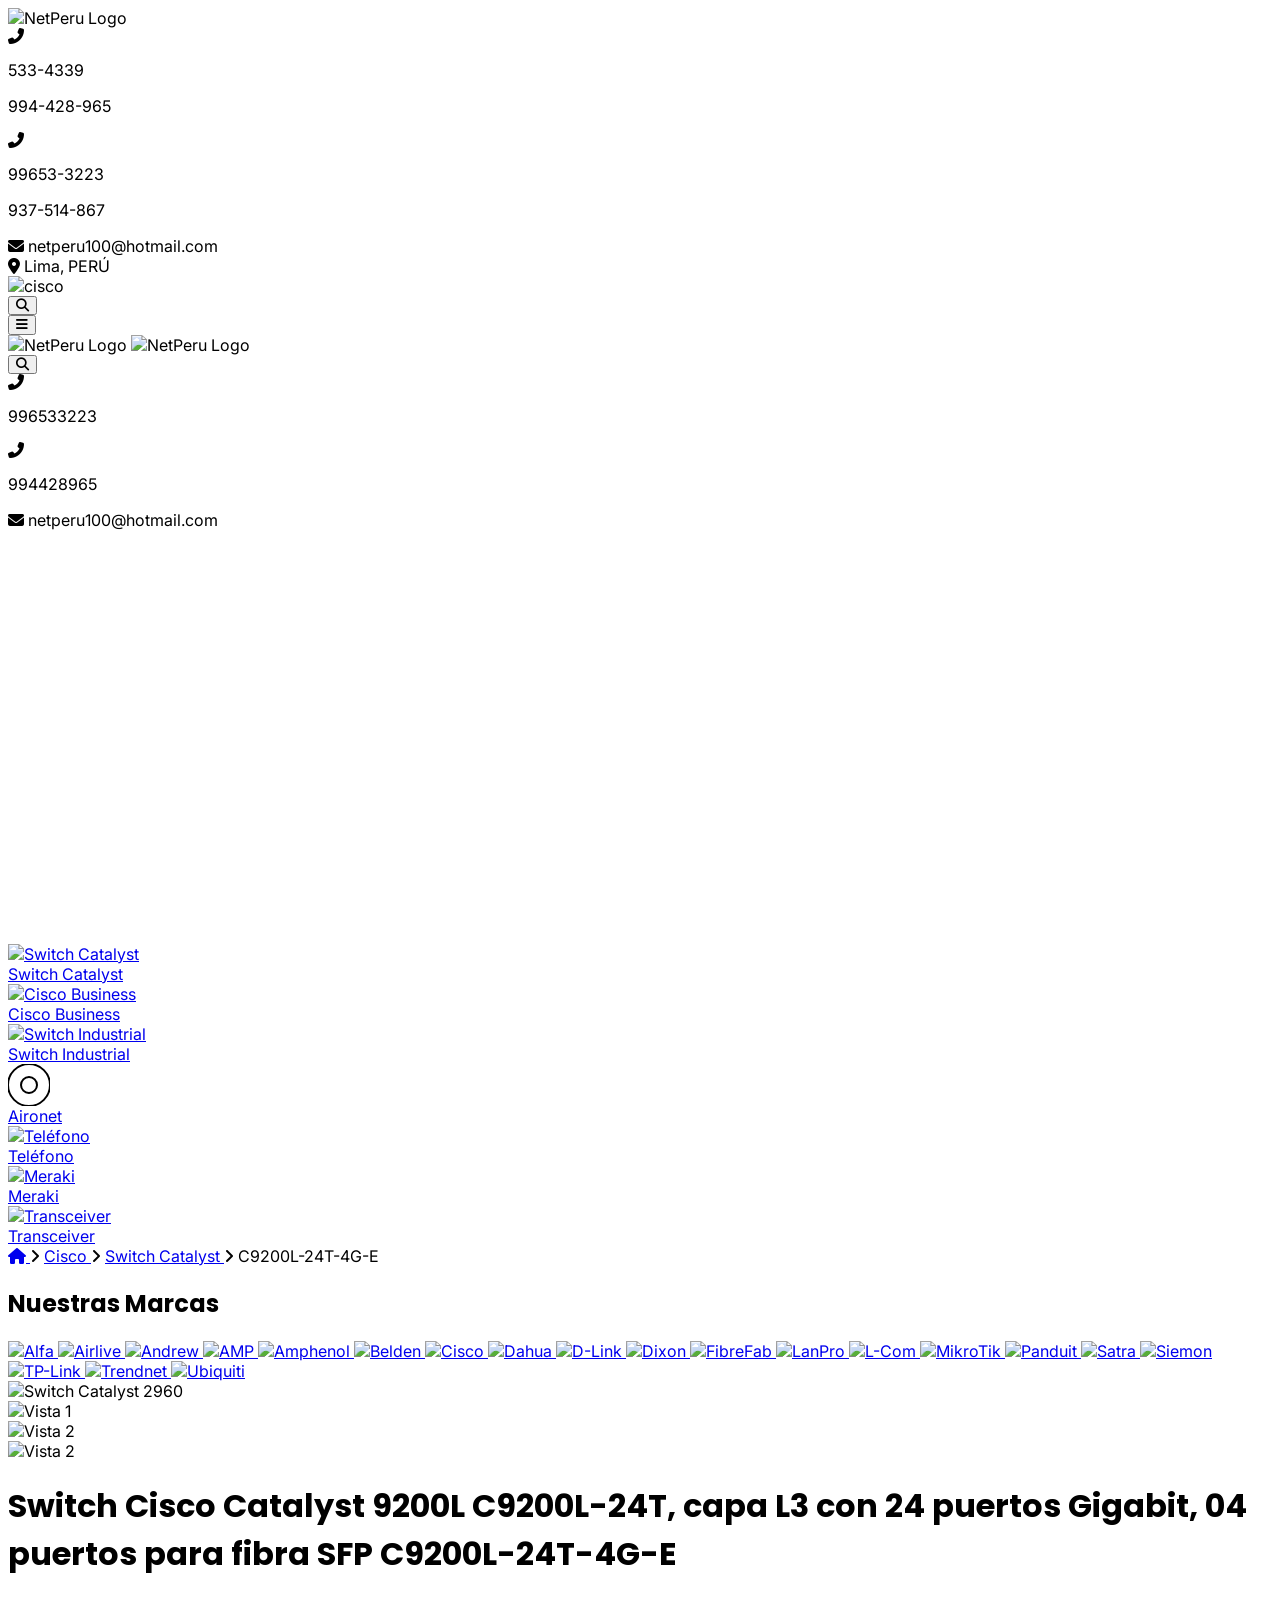
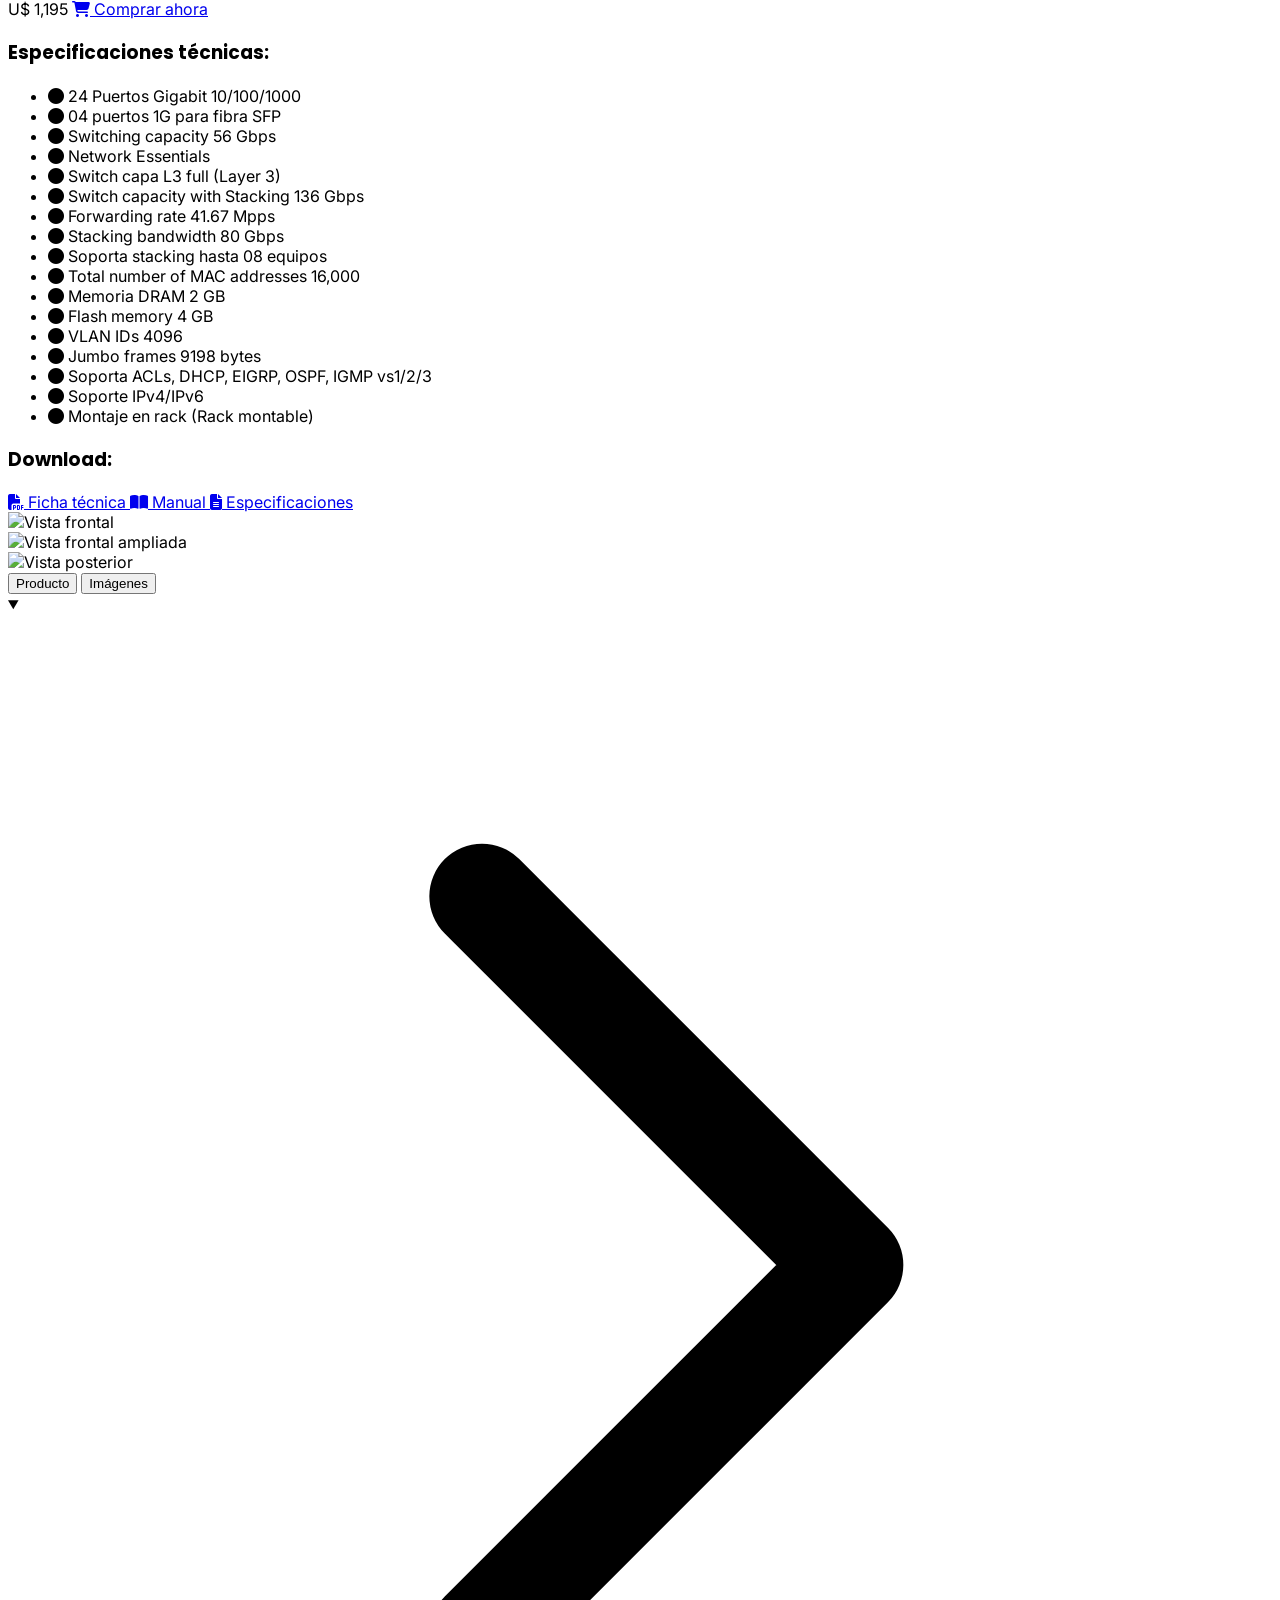
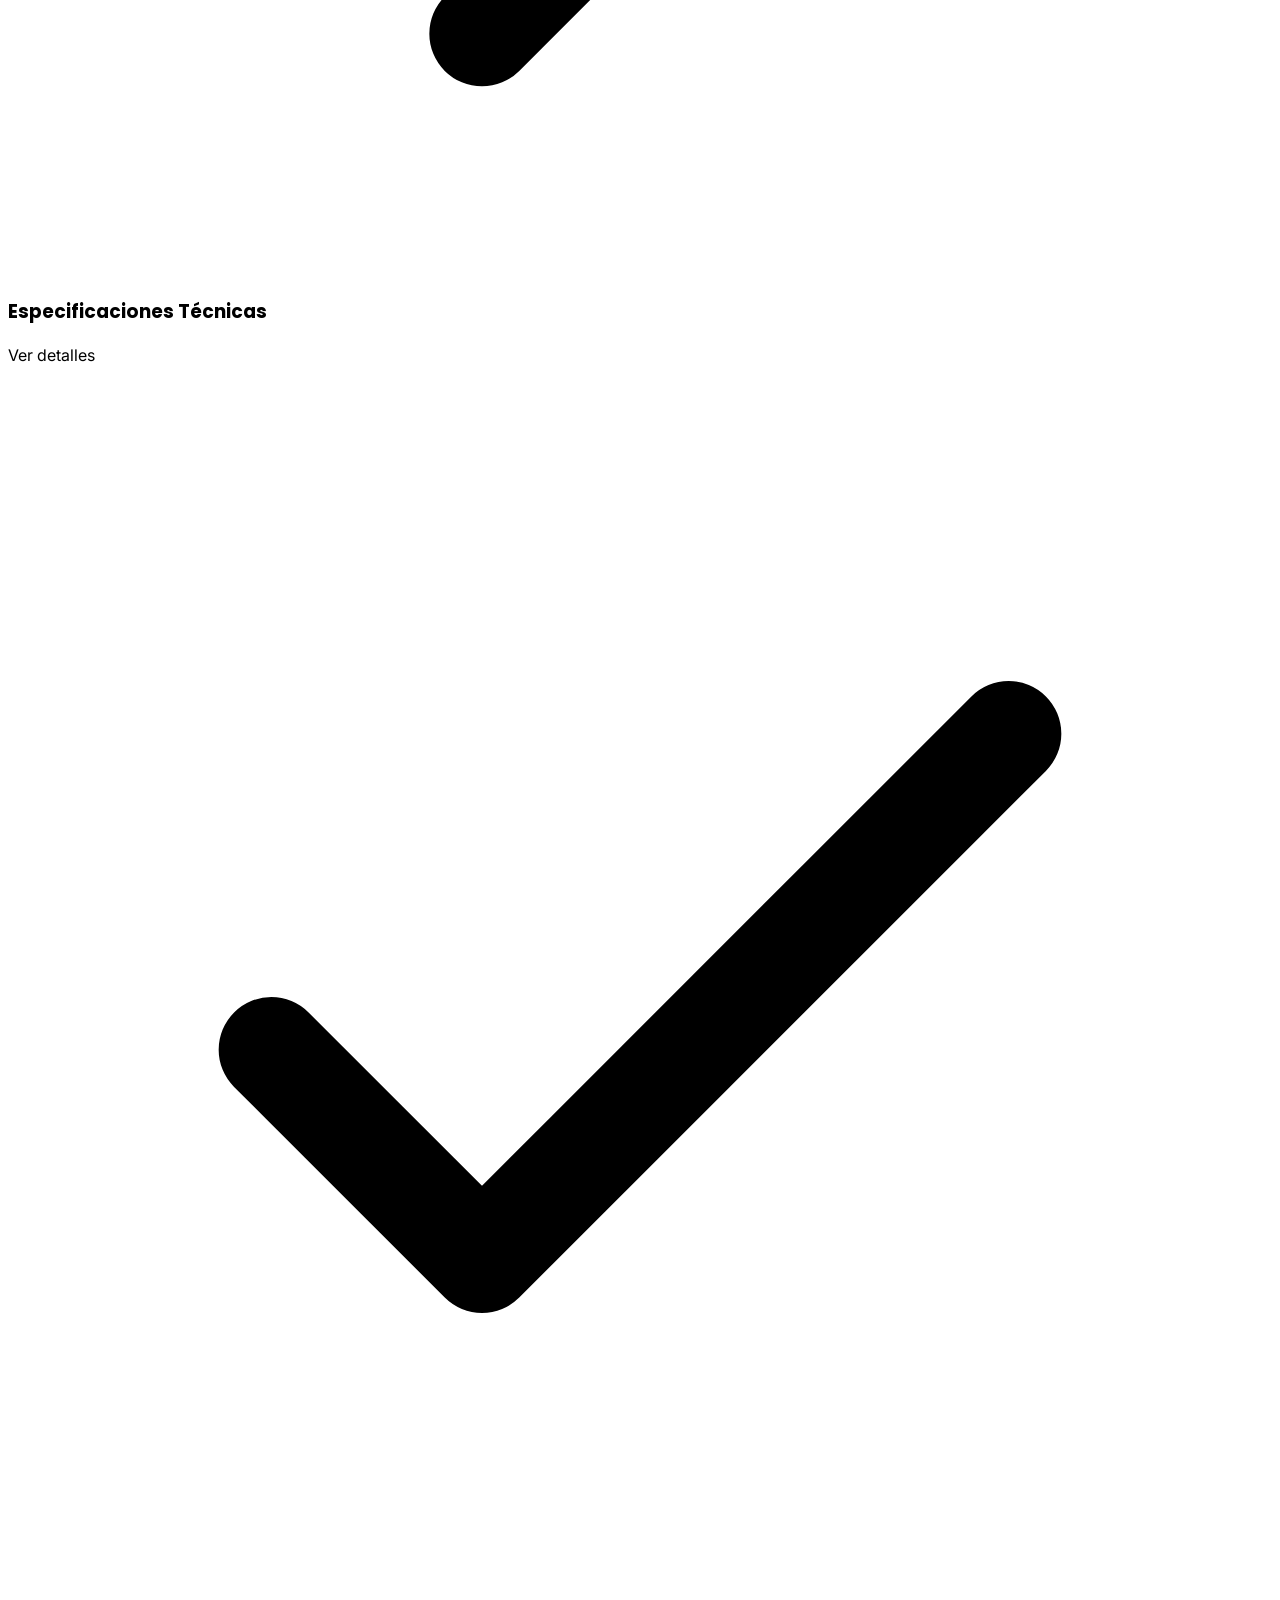
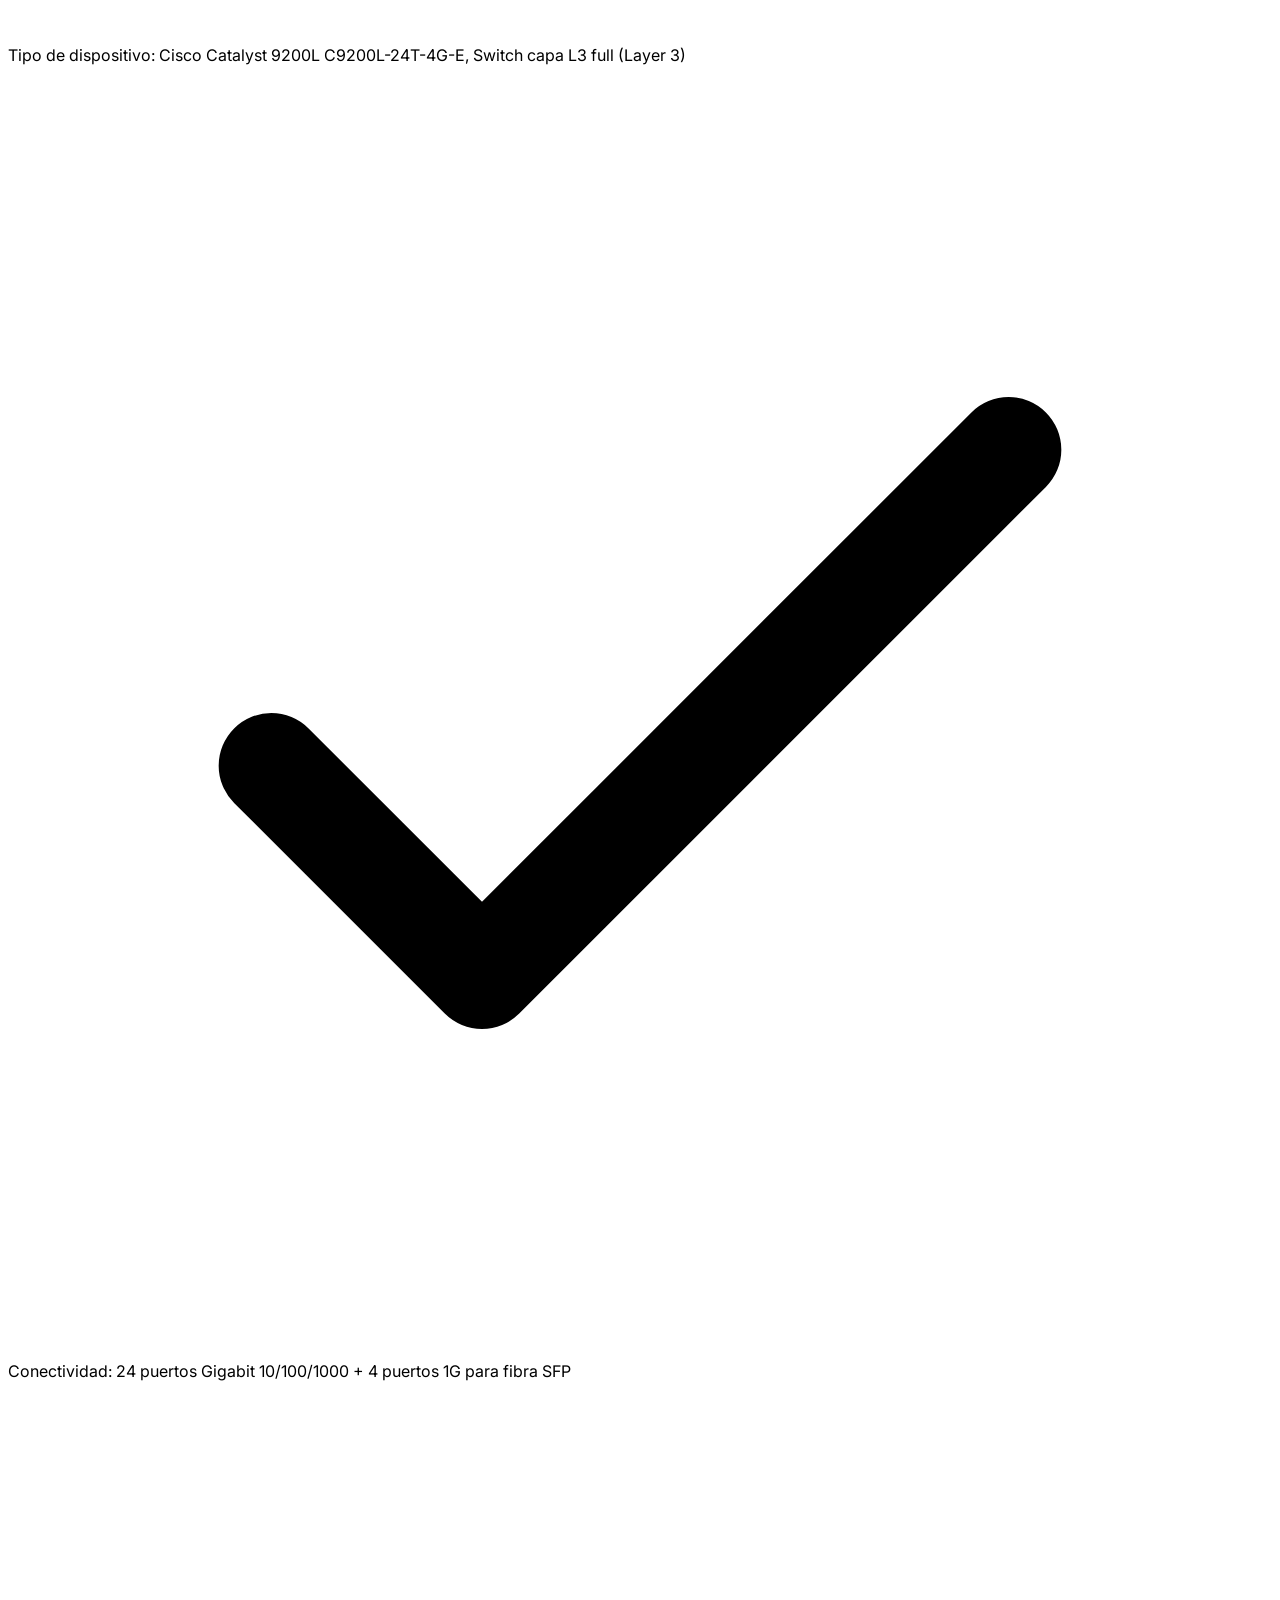
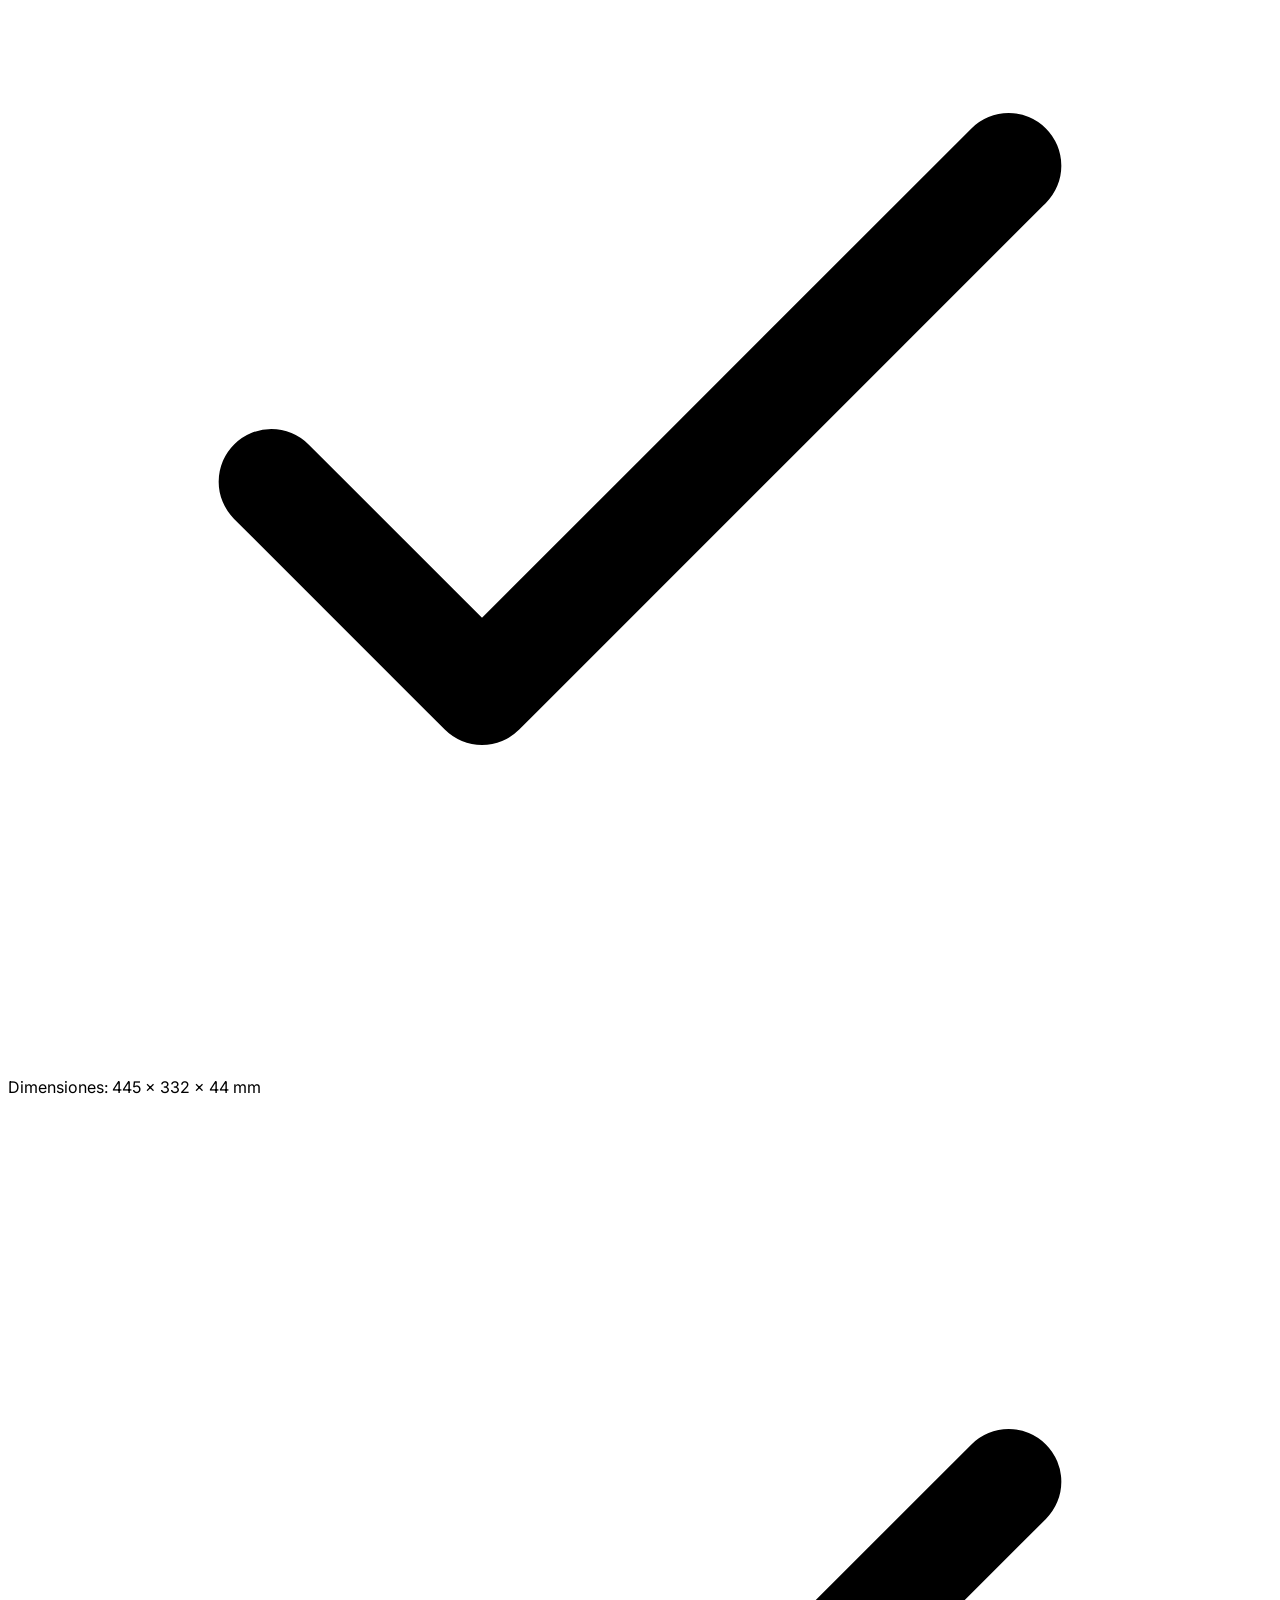
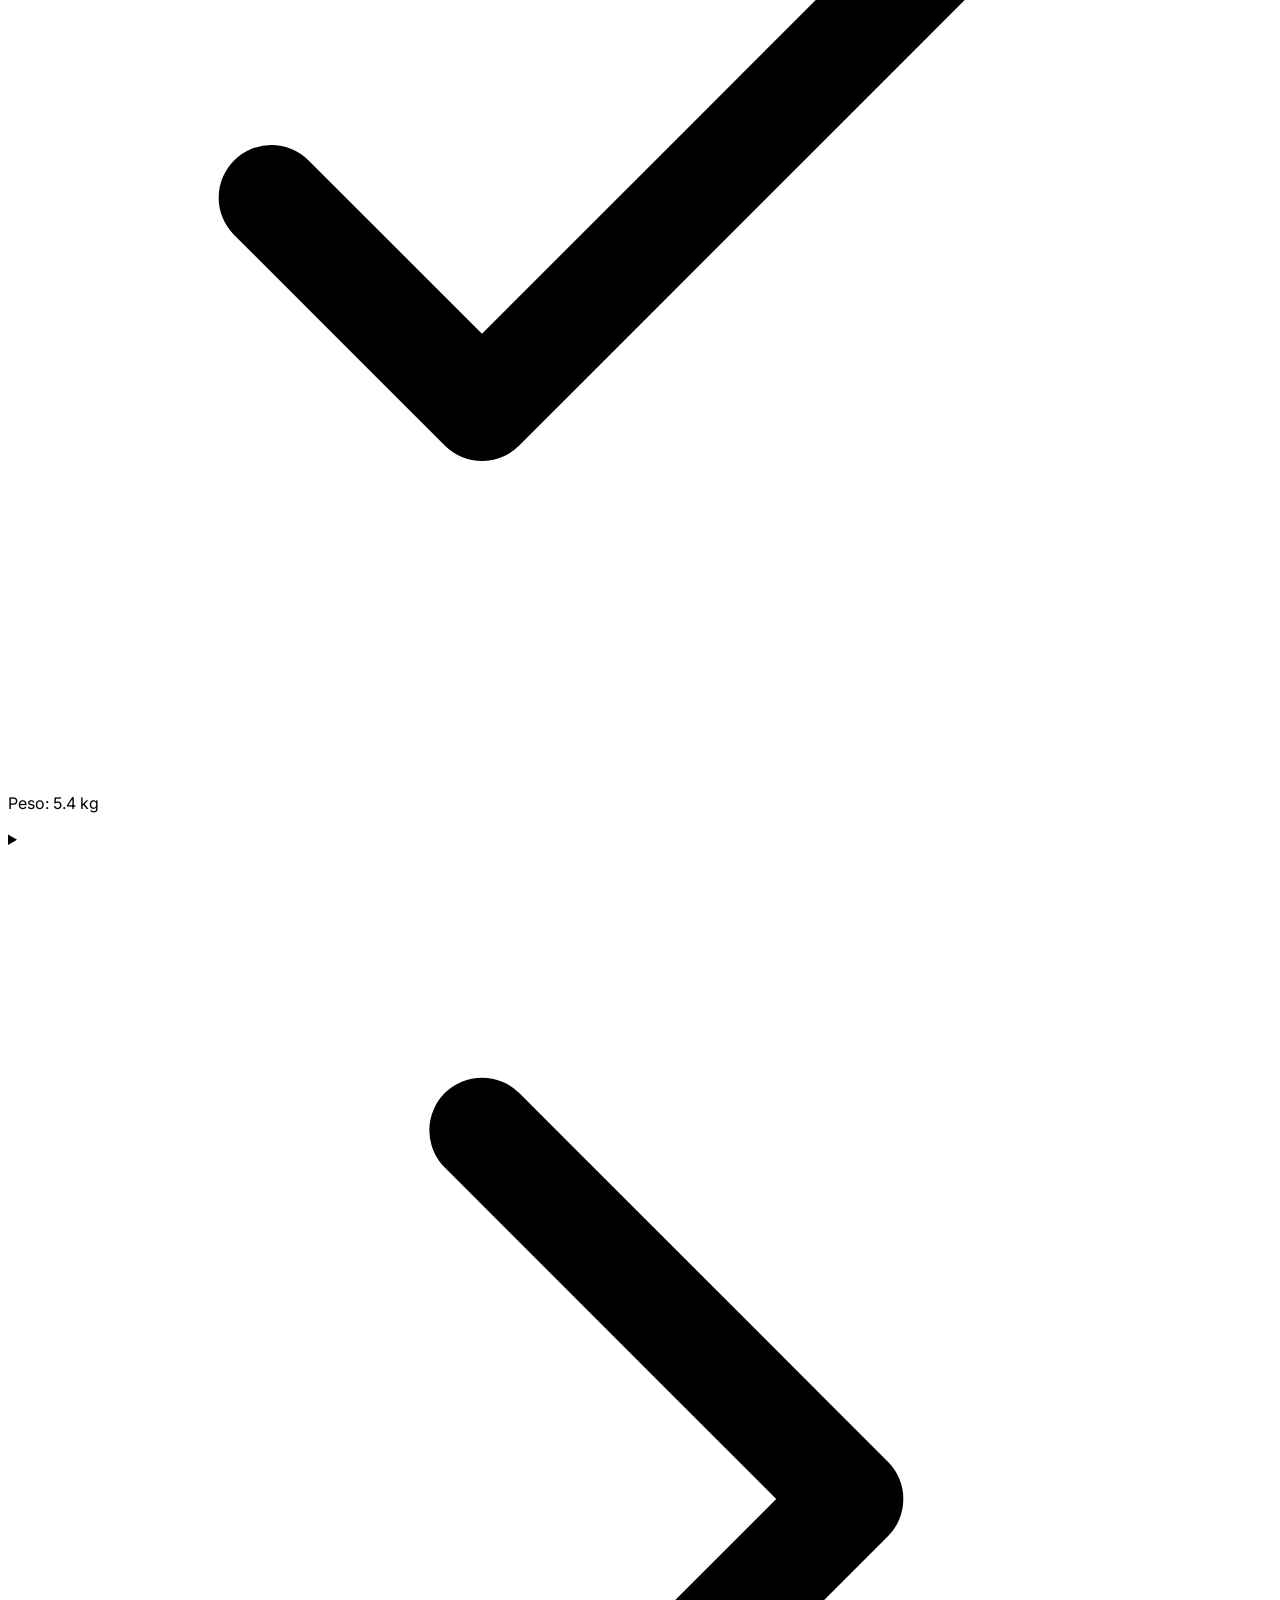
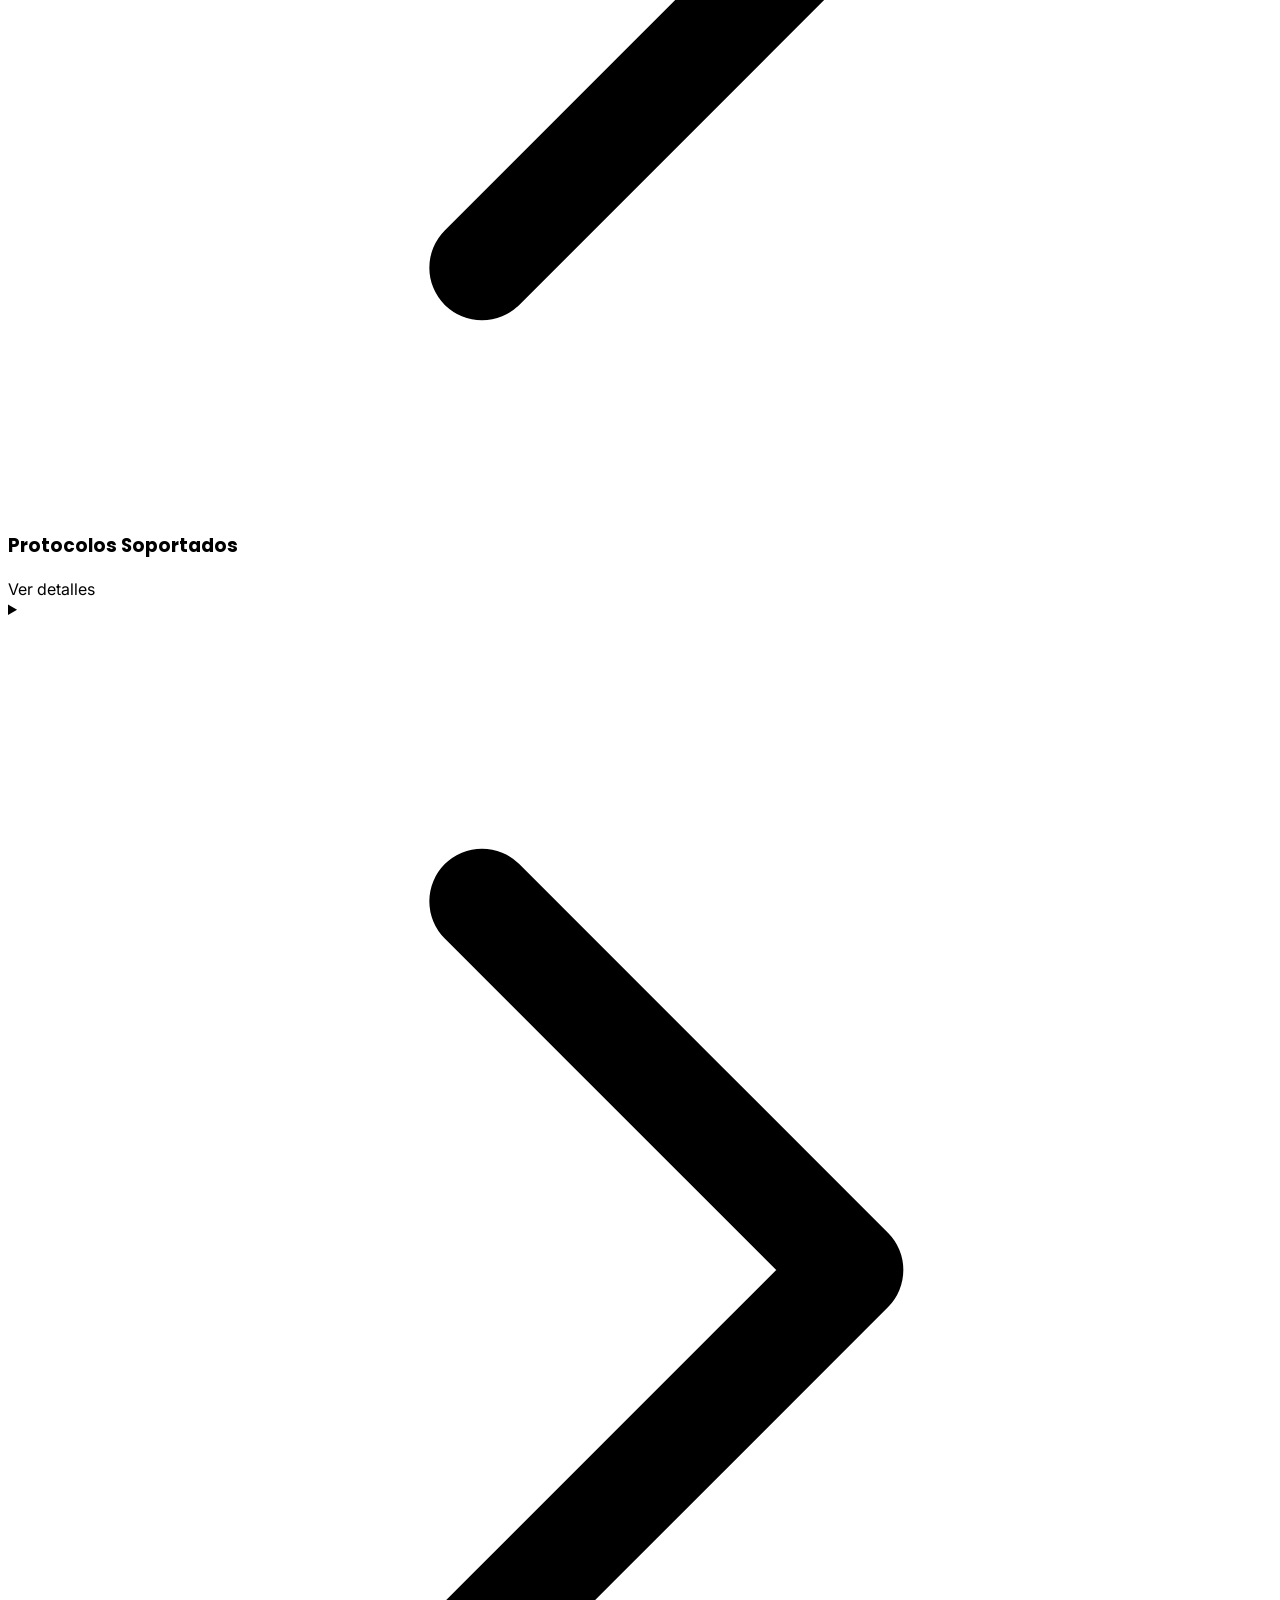
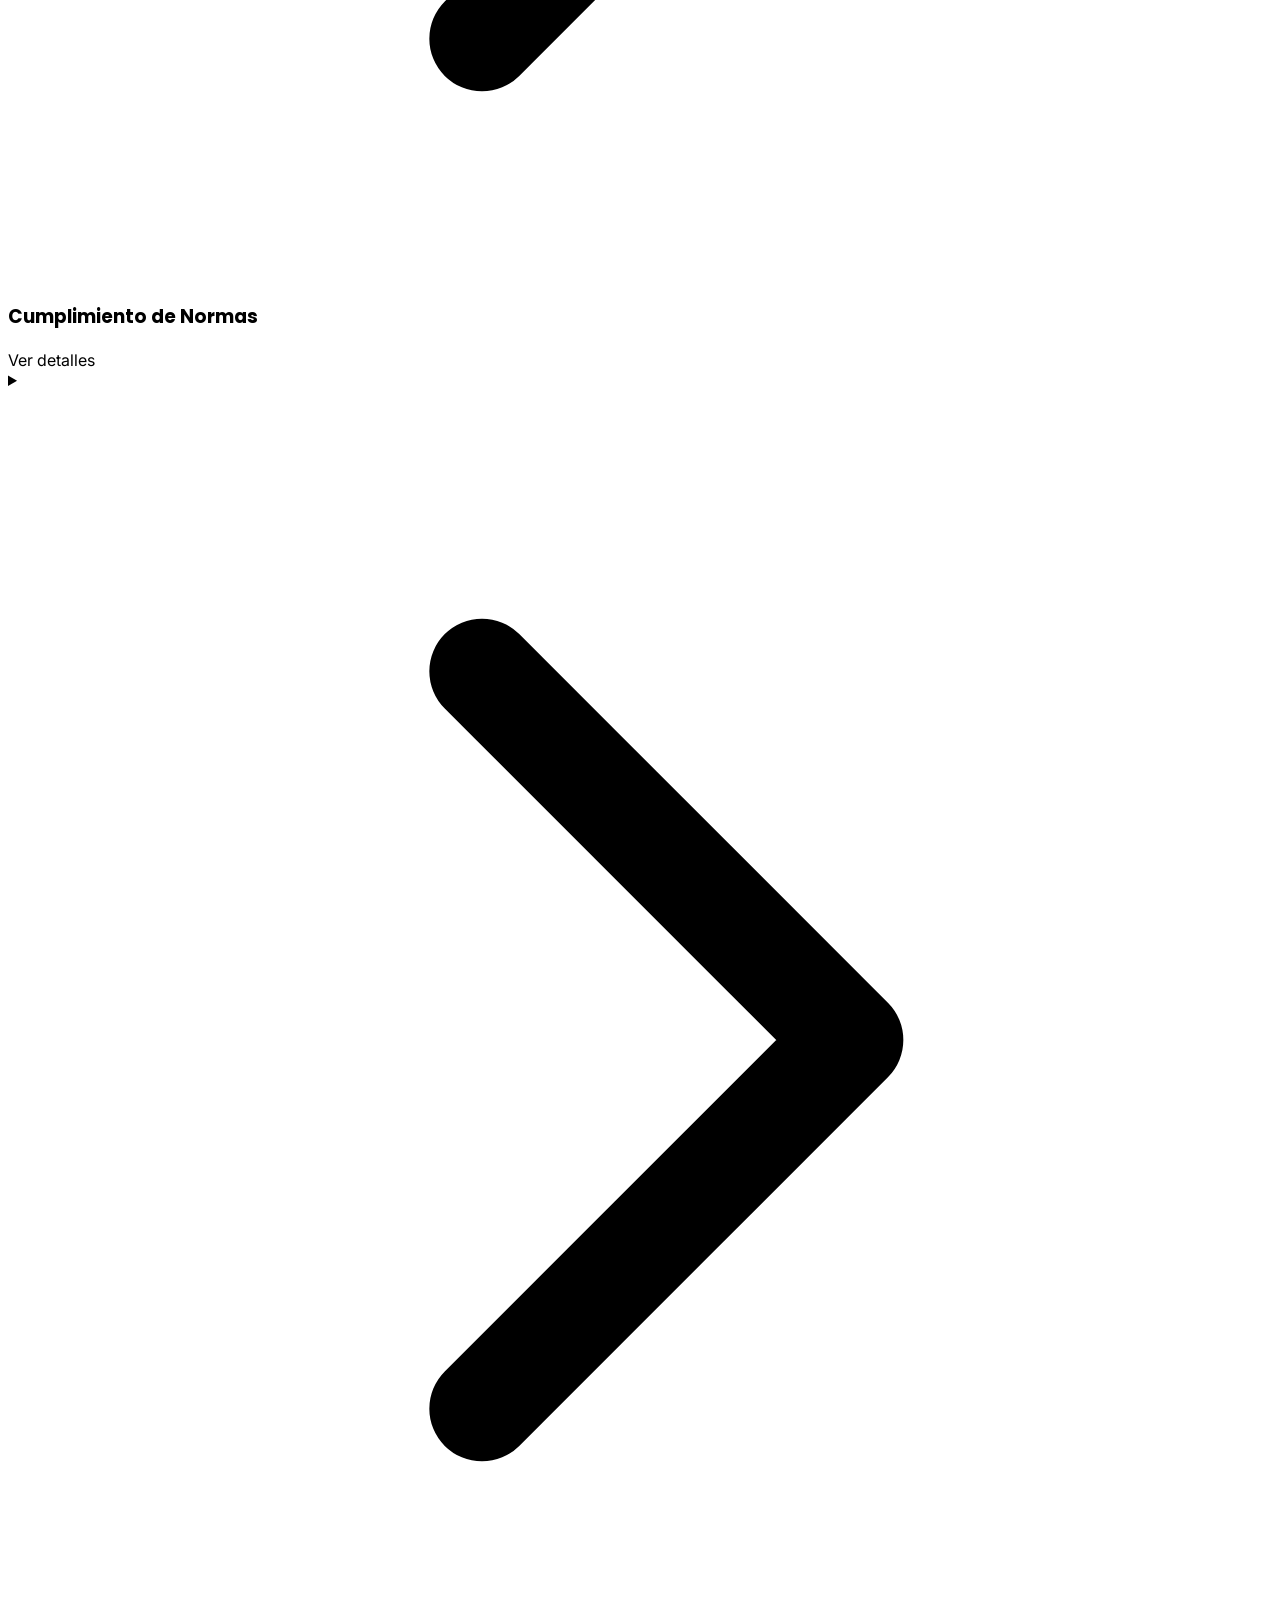
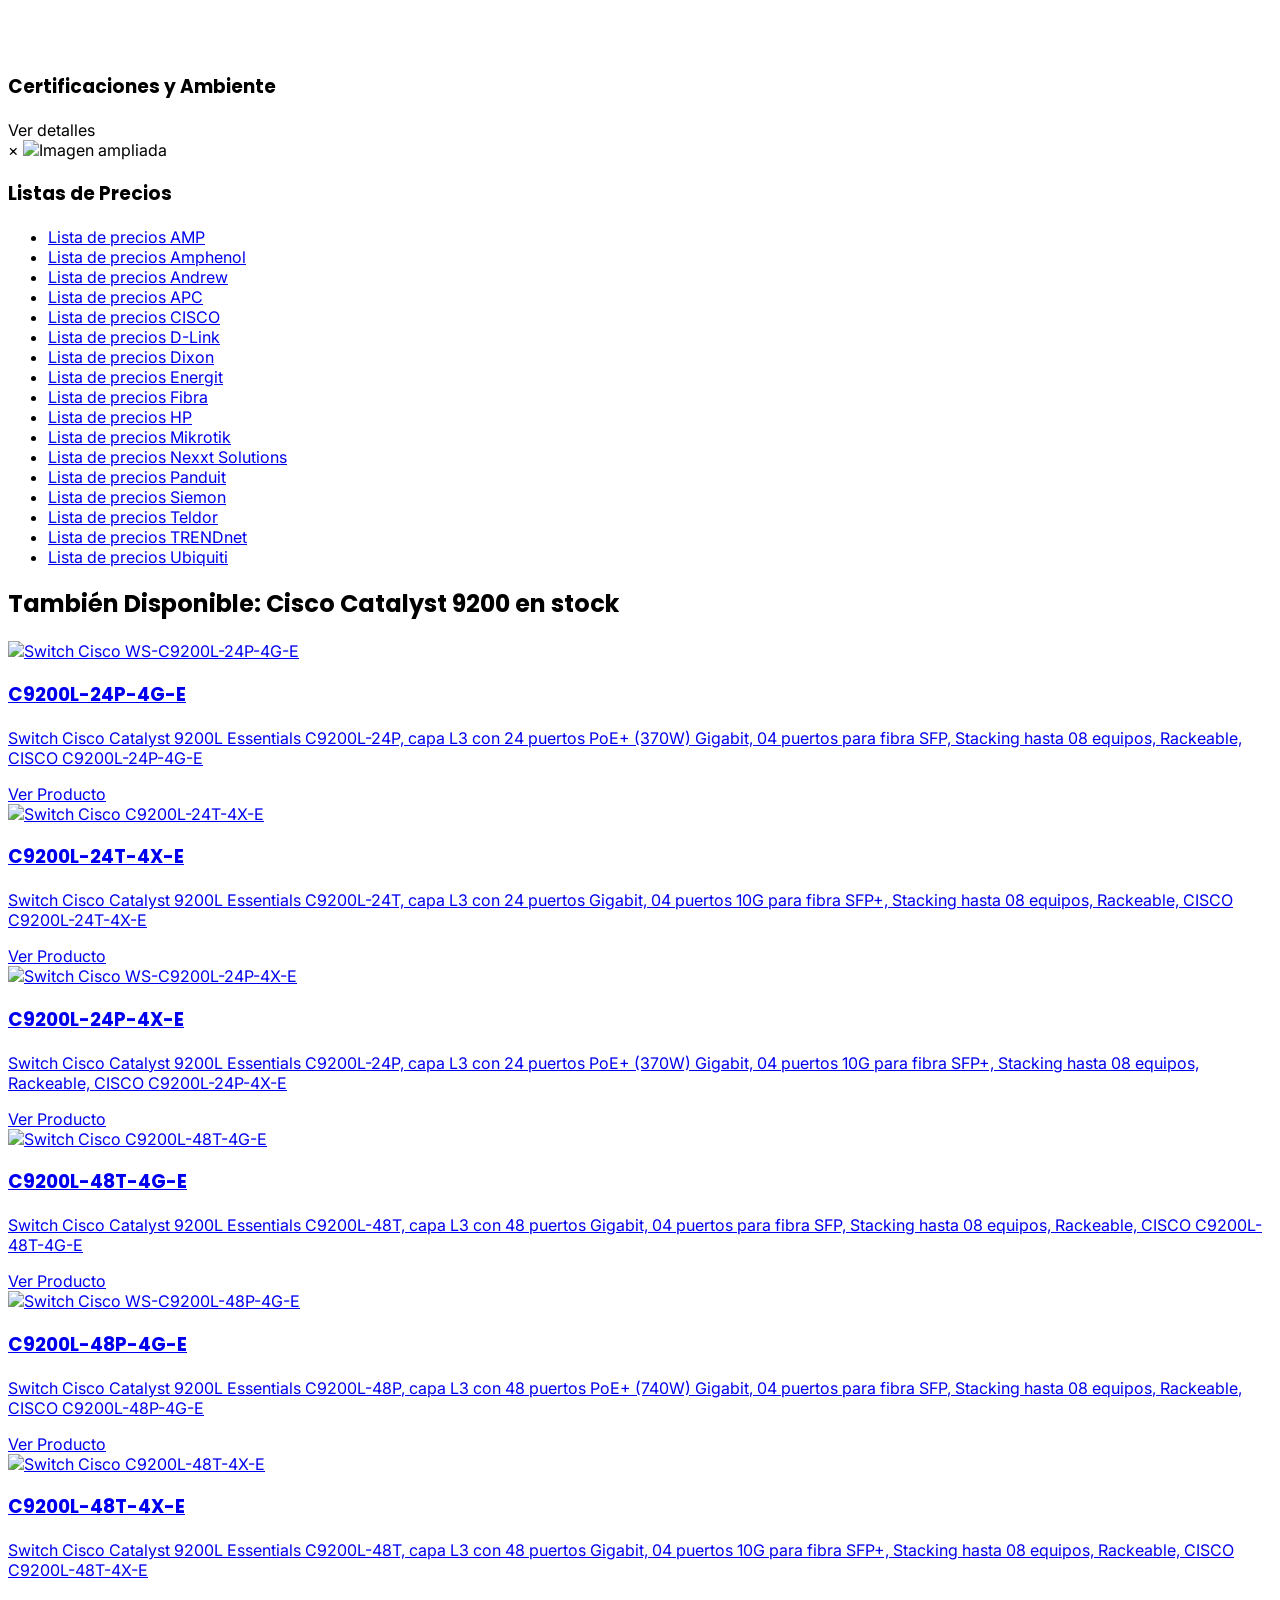
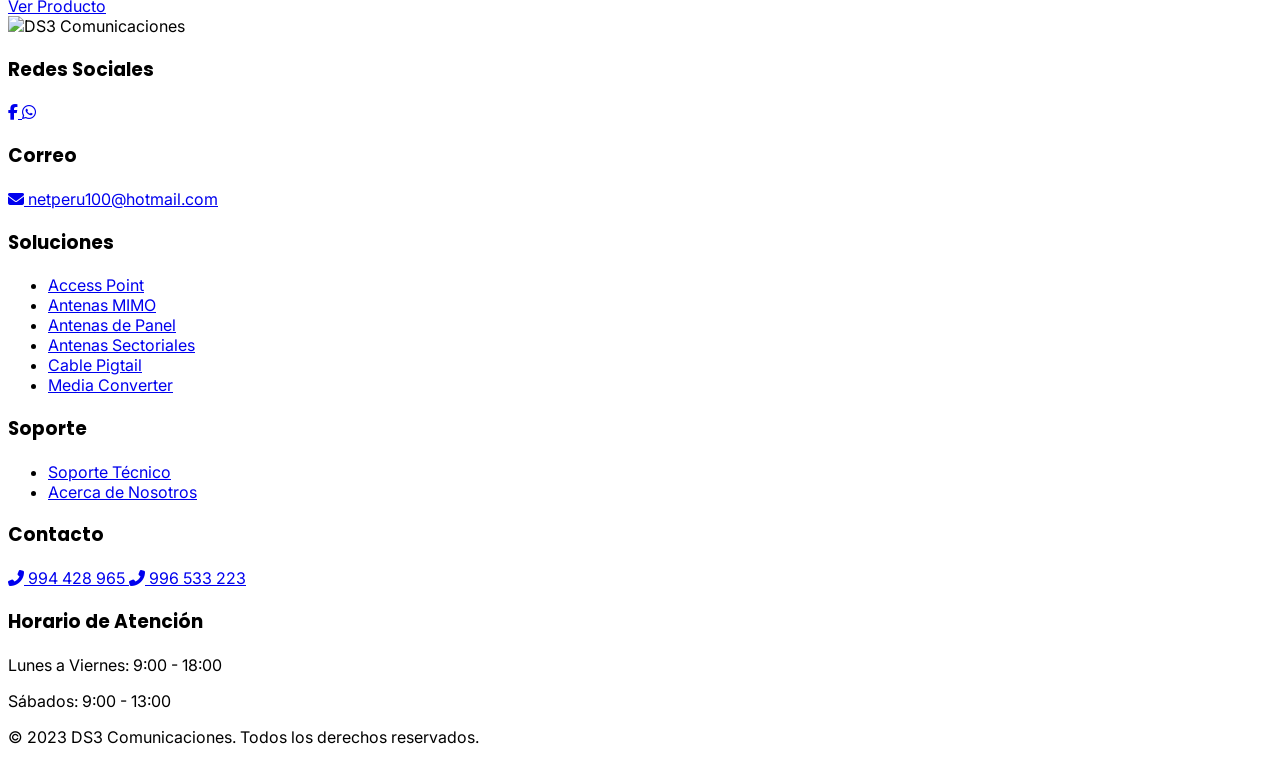
==== commit 41d42b77: "fix: cache-bust nav.js script tag in HTML files" ====
--- a/index.html
+++ b/index.html
@@ -17,7 +17,7 @@
   <!-- css  -->
   <link rel="stylesheet" href="./css/style.css" />
   <!-- carga del navbar -->
-  <script src="./js/nav.js"></script>
+  <script src="./js/nav.js?v=2"></script>
 
   <!-- titulo de la pagina -->
   <title>
